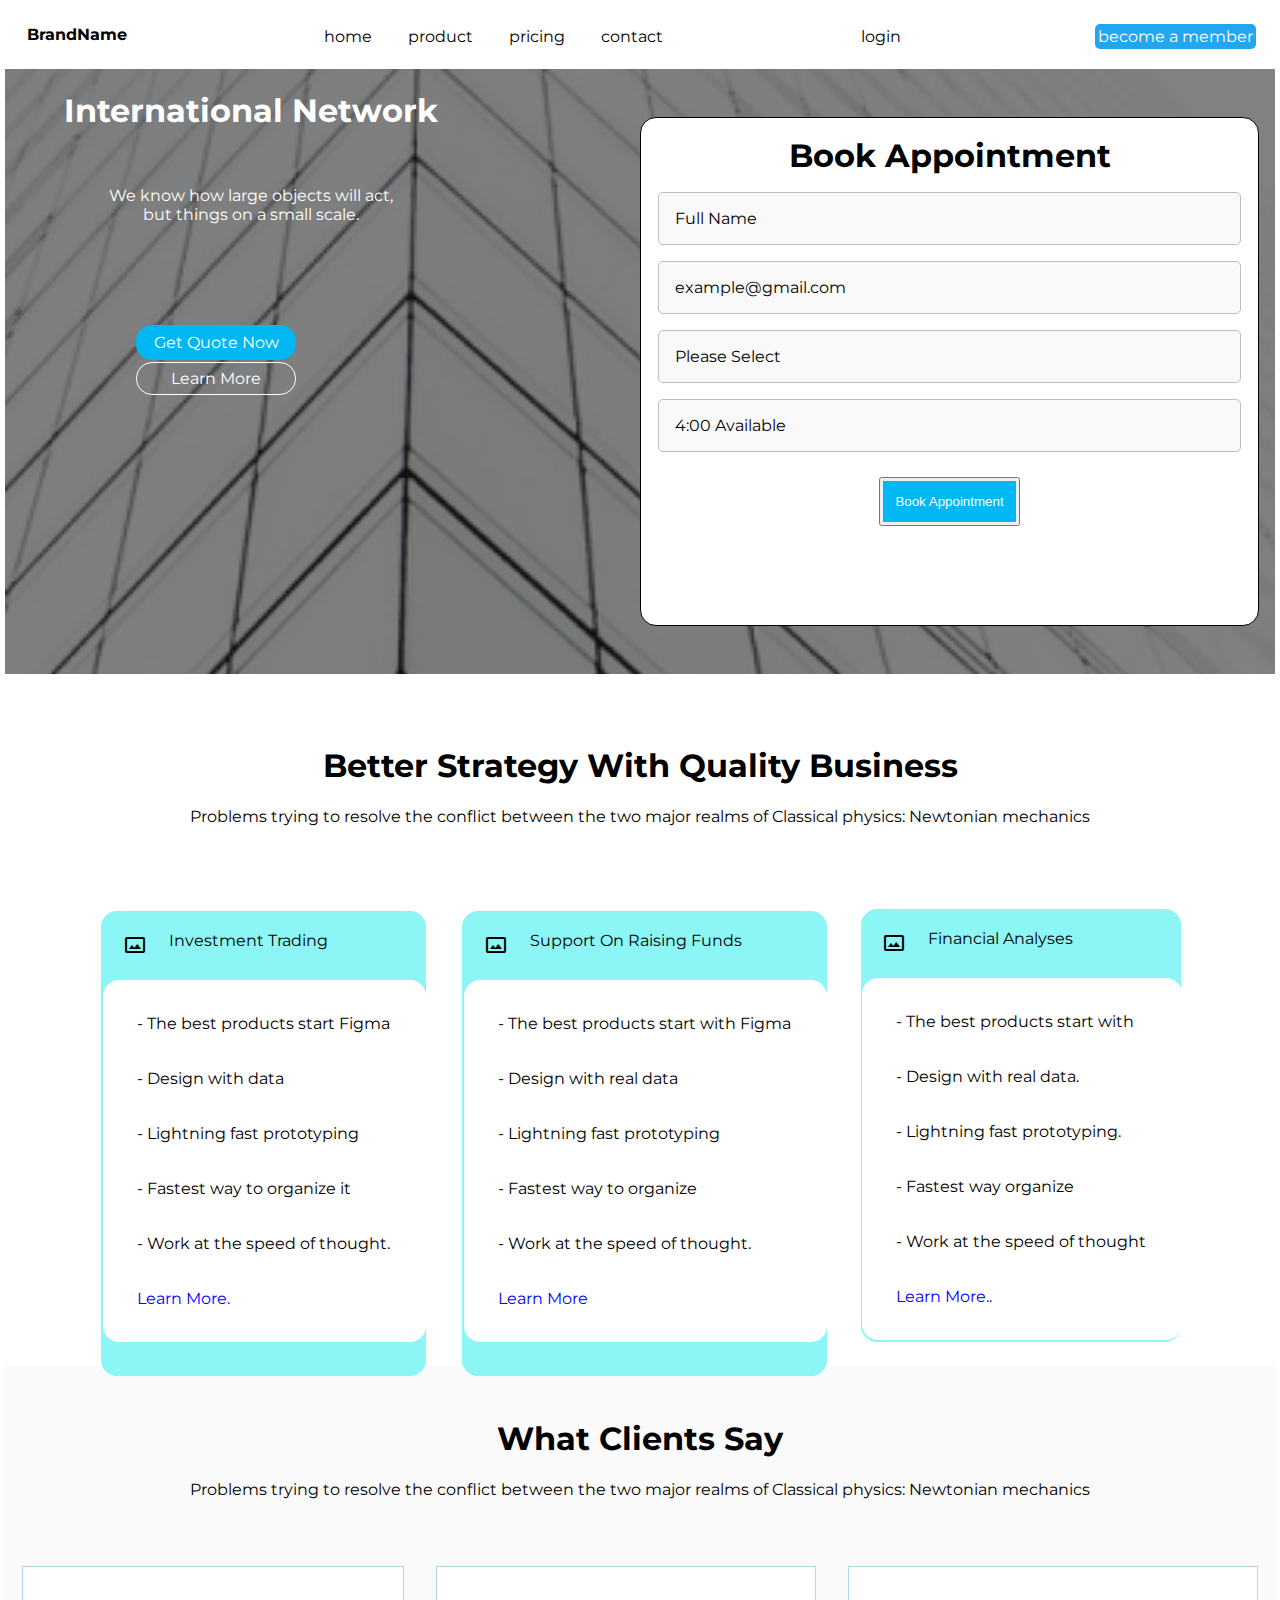
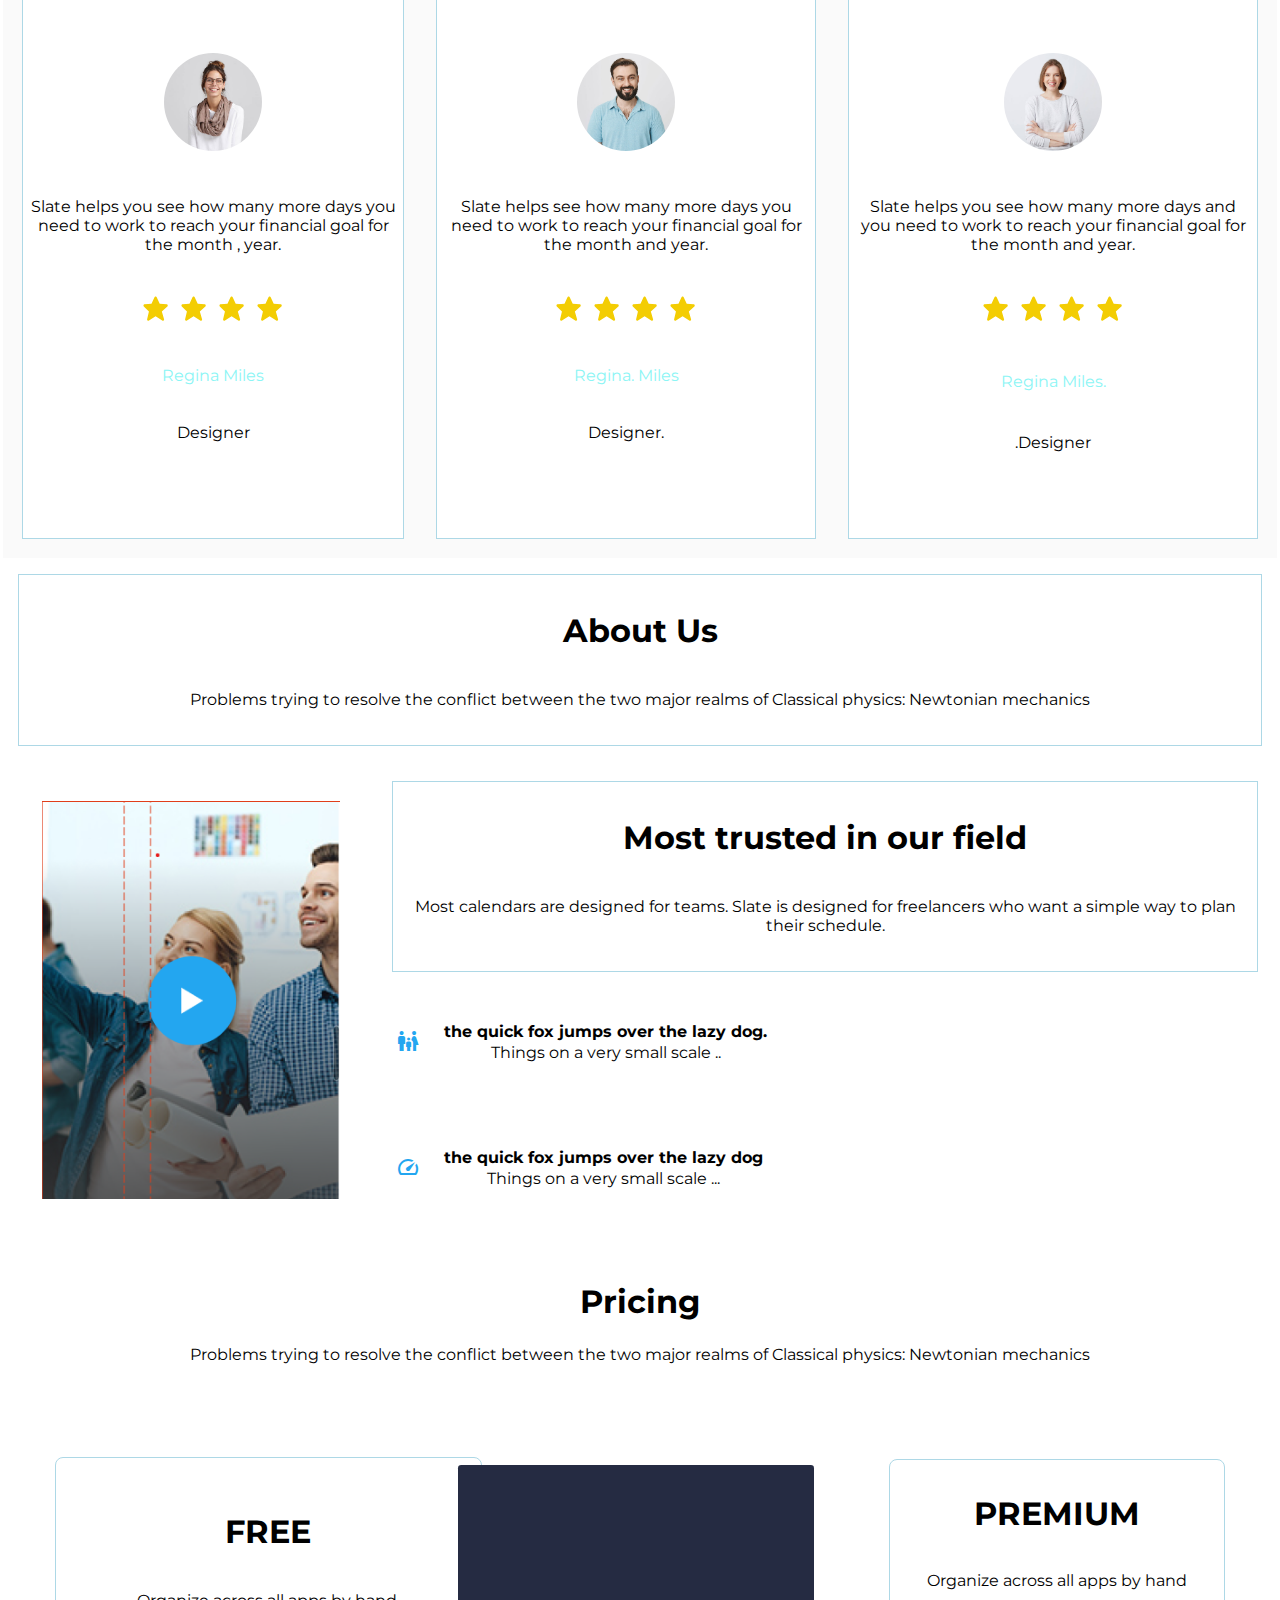
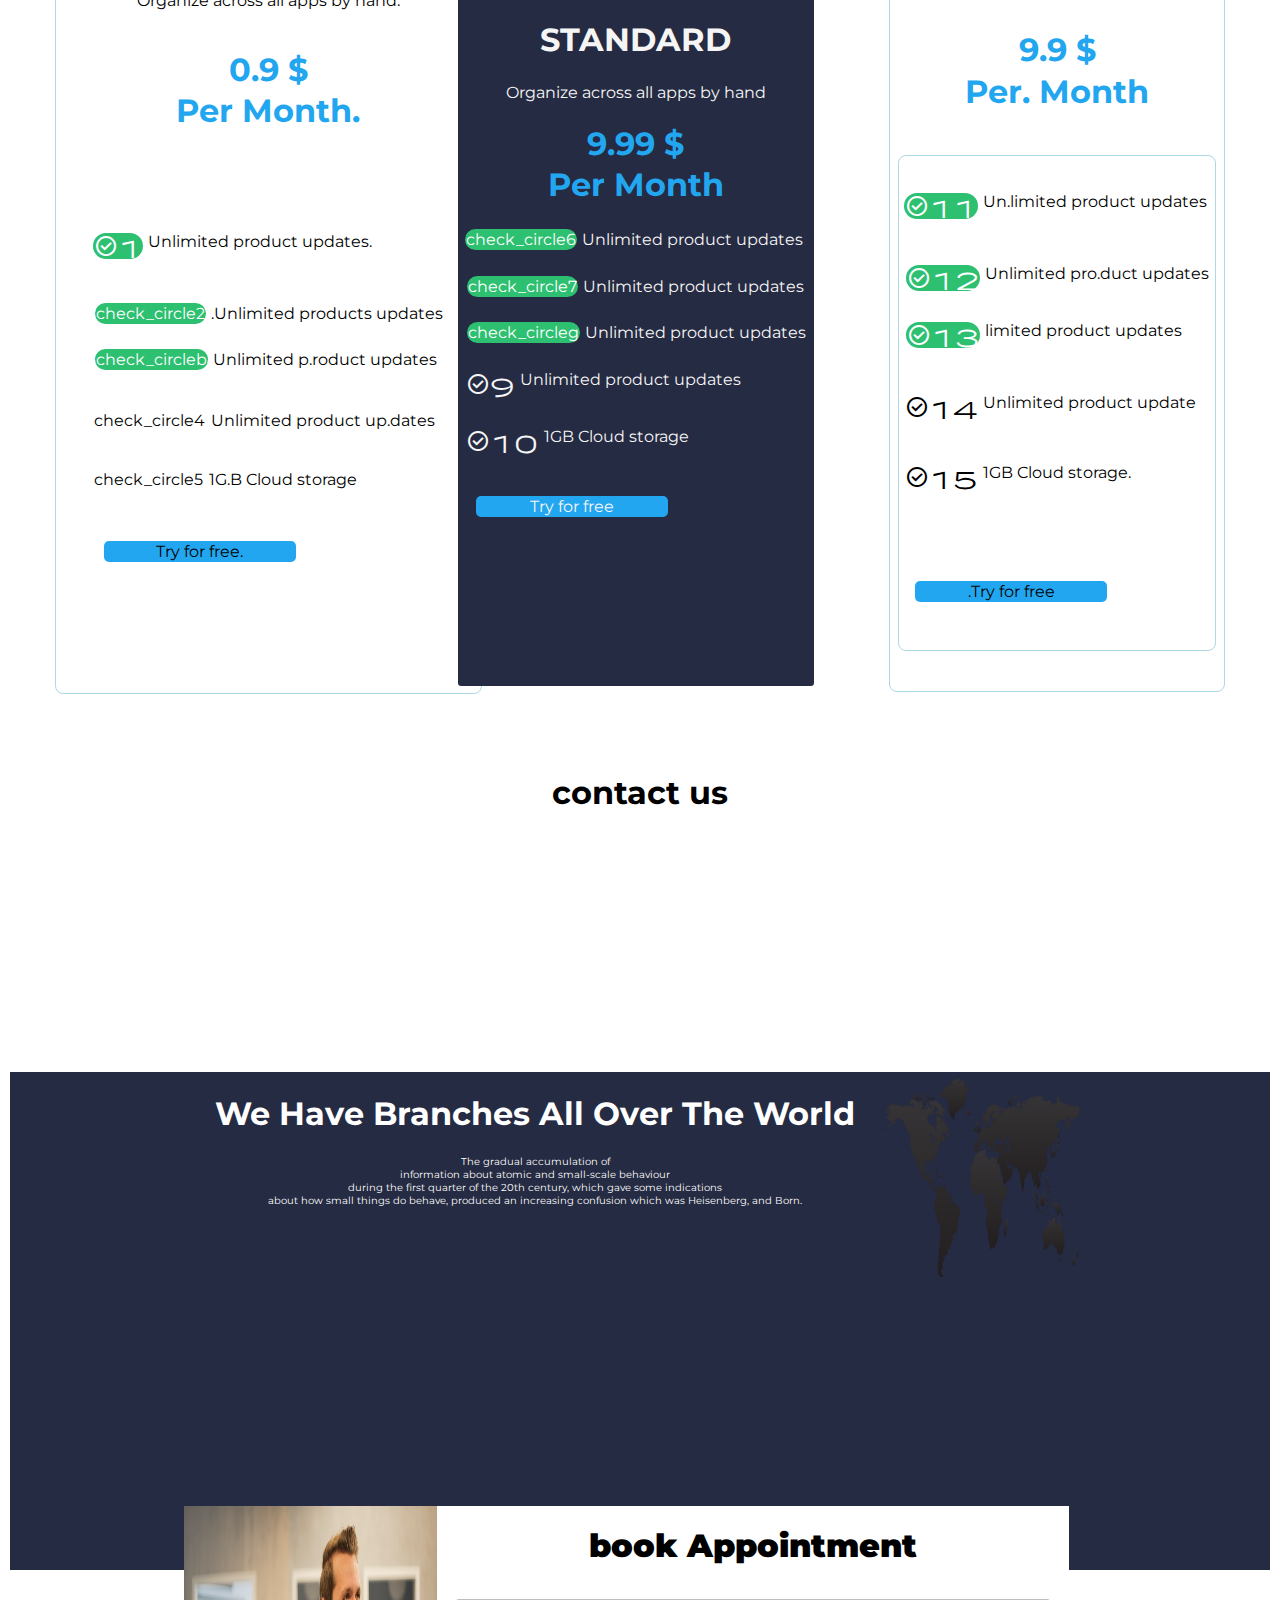
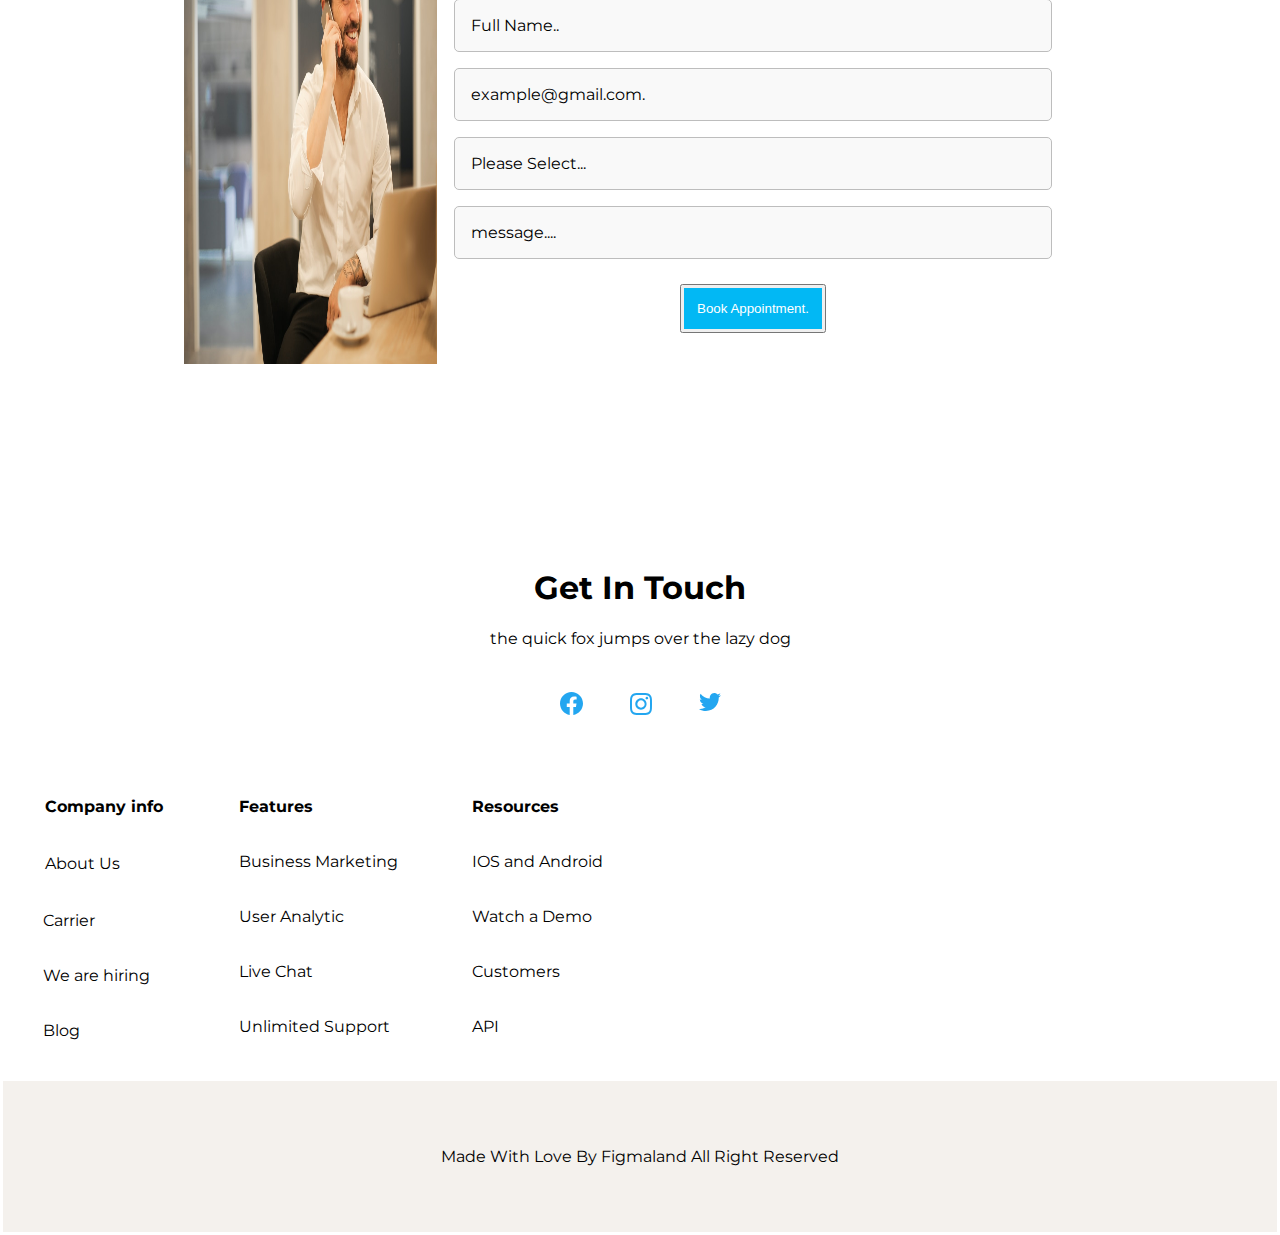
==== Figma-project/index.html @ 99e6847d "modified content" ====
<!DOCTYPE html>
<html lang="en">

<head>
    <meta charset="UTF-8">
    <meta name="viewport" content="width=device-width, initial-scale=1.0">
    <title>Figma project</title>
    <link rel="stylesheet" href="./assets/styles/style.css">
</head>

<body>
    <div>
        <div class="header">
            <div class="top">
                <div><b>BrandName</b></div>

                <div class="ul">
                    <li>home</li>
                    <li>product</li>
                    <li>pricing</li>
                    <li>contact</li>
                </div>

                <div class="m1">
                    <li>login</li>
                </div>
                <div class="member">
                    <li>become a member</li>
                </div>

            </div>
            <div class="icons">
                <div>
                    <link rel="stylesheet"
                        href="https://fonts.googleapis.com/css2?family=Material+Symbols+Outlined:opsz,wght,FILL,GRAD@24,400,0,0" />
                    <span class="material-symbols-outlined">
                        search
                    </span>
                </div>
                <div>
                    <link rel="stylesheet"
                        href="https://fonts.googleapis.com/css2?family=Material+Symbols+Outlined:opsz,wght,FILL,GRAD@24,400,0,0" />
                    <span class="material-symbols-outlined">
                        shopping_cart
                    </span>
                </div>
                <div>
                    <button>
                        <link rel="stylesheet"
                            href="https://fonts.googleapis.com/css2?family=Material+Symbols+Outlined:opsz,wght,FILL,GRAD@24,400,0,0" />
                        <span class="material-symbols-outlined">
                            sort
                        </span>
                    </button>
                </div>
            </div>
        </div>
        <div class="options">
            <div>
                <option value="Home">Home</option>
            </div>
            <div>
                <option value="Home">Product</option>
            </div>
            <div>
                <option value="Home">Pricing</option>
            </div>
            <div>
                <option value="Home">Contact</option>
            </div>
        </div>
        <div class="header2">
            <div class="h-a">
                <div>
                    <h1>International Network</h1>
                </div>
                <div>
                    <p>We know how large objects will act,<br> but things on a small scale.</p>
                </div>

                <div class="ql">
                    <div class="quot"> Get Quote Now</div>
                    <div class="learn">Learn More</div>
                </div>

            </div>
            <div class="header3">


                <h2> Book Appointment</h2>
                <div class="name">
                    Full Name
                </div>
                <div class="name">
                    example@gmail.com
                </div>
                <div class="name">
                    Please Select
                </div>
                <div class="name">
                    4:00 Available
                </div>



                <div class="button"><button>
                        <p>Book Appointment</p>
                    </button></div>
            </div>
        </div>
    </div>
    <div class="feature-6">
        <div class="f1">
            <div>
                <h3> Better Strategy With Quality Business</h3>
            </div>
            <div>
                <a>Problems trying to resolve
                    the conflict between the
                    two major realms of Classical
                    physics: Newtonian mechanics </a>
            </div>
        </div>
        <div class="feature-6q">
            <div>
                <div class="ff2">
                    <div class="f2">
                        <div>
                            <link rel="stylesheet"
                                href="https://fonts.googleapis.com/css2?family=Material+Symbols+Outlined:opsz,wght,FILL,GRAD@24,400,0,0" />
                            <span class="material-symbols-outlined">
                                panorama
                            </span>
                        </div>
                        <div>Investment Trading</div>
                    </div>
                    <ul>
                        <li> - The best products start
                            Figma</li>
                        <li>- Design with data</li>
                        <li>- Lightning fast prototyping</li>
                        <li>- Fastest way to organize it</li>
                        <li>- Work at the speed of thought.</li>
                        <p>Learn More.</p>
                    </ul>

                </div>
            </div>
            <div>
                <div class="ff3">
                    <div class="f3">
                        <div>
                            <link rel="stylesheet"
                                href="https://fonts.googleapis.com/css2?family=Material+Symbols+Outlined:opsz,wght,FILL,GRAD@24,400,0,0" />
                            <span class="material-symbols-outlined">
                                panorama
                            </span>
                        </div>
                        <div>
                            Support On Raising Funds
                        </div>
                    </div>
                    <ul>
                        <li> - The best products start with Figma</li>
                        <li>- Design with real data</li>
                        <li>- Lightning fast prototyping</li>
                        <li>- Fastest way to organize</li>
                        <li>- Work at the speed of thought.</li>
                        <p>Learn More</p>
                    </ul>

                </div>
            </div>
            <div class="ff4">
                <div class="f4">
                    <div>
                        <link rel="stylesheet"
                            href="https://fonts.googleapis.com/css2?family=Material+Symbols+Outlined:opsz,wght,FILL,GRAD@24,400,0,0" />
                        <span class="material-symbols-outlined">
                            panorama
                        </span>
                    </div>
                    <div>
                        Financial Analyses
                    </div>
                </div>
                <ul>
                    <li> - The best products start with </li>
                    <li>- Design with real data.</li>
                    <li>- Lightning fast prototyping.</li>
                    <li>- Fastest way organize</li>
                    <li>- Work at the speed of thought
                    </li>
                    <p>Learn More..</p>
                </ul>

            </div>
        </div>
    </div>
    <div class="testimonials">
        <div class="testimonie1">
            <div>
                <h3> What Clients Say</h3>
            </div>
            <div>
                <a>
                    Problems trying to resolve
                    the conflict between the two major
                    realms of Classical physics:
                    Newtonian mechanics </a>
            </div>
        </div>
        <div class="testimonialsa">
            <div class="testimonie2">
                <div>
                    <figure>
                        <img height="100" width="100" src="./assets/images/woman-1.jpeg" alt="beautiful girl">
                    </figure>
                </div>
                <div>
                    <p>
                        Slate helps you see how
                        many more days you need
                        to work to reach your financial
                        goal for the month , year.</p>

                </div>
                <div>
                    <img src="./assets/images/icn bxs-star.svg" alt=" nice star">

                    <img src="./assets/images/icn bxs-star.svg" alt="star yellow">
                    <img src="./assets/images/icn bxs-star.svg" alt=" cute star">

                    <img src="./assets/images/icn bxs-star.svg" alt="star">
                </div>
                <div><a>Regina Miles</a></div>
                <div>
                    <p>Designer</p>
                </div>
            </div>
            <div class="testimonie3">
                <div>
                    <figure>
                        <img height="100" width="100" src="./assets/images/man-2.jpeg" alt="kind human">
                    </figure>
                </div>
                <div>
                    <p>
                        Slate helps see how
                        many more days you need
                        to work to reach your financial
                        goal for the month and year.
                    </p>
                </div>

                <div>
                    <img src="./assets/images/icn bxs-star.svg" alt="sta">
                    <img src="./assets/images/icn bxs-star.svg" alt="str">
                    <img src="./assets/images/icn bxs-star.svg" alt="star">
                    <img src="./assets/images/icn bxs-star.svg" alt="star pic">
                </div>
                <div><a>Regina. Miles</a></div>
                <div>
                    <p>Designer.</p>
                </div>
            </div>
            <div class="testimonie4">
                <div>
                    <figure>
                        <img height="100" width="100" src="./assets/images/woman-2.jpeg" alt="honored man">
                    </figure>
                </div>
                <div>
                    <p>
                        Slate helps you see how
                        many more days and you need
                        to work to reach your financial
                        goal for the month and year.
                    </p>
                </div>

                <div>
                    <img src="./assets/images/icn bxs-star.svg" alt="st">
                    <img src="./assets/images/icn bxs-star.svg" alt="sta">
                    <img src="./assets/images/icn bxs-star.svg" alt="sta r">
                    <img src="./assets/images/icn bxs-star.svg" alt="st ar">

                    <div><br><br>
                        <div><a>Regina Miles.</a></div><br><br>
                        <p>.Designer</p>
                    </div>
                </div>

            </div>
        </div>
    </div>
    <div class="about">
        <div>
            <h3> About Us</h3>
        </div>
        <div>
            <p>
                Problems trying to resolve
                the conflict between the
                two major realms of Classical
                physics: Newtonian mechanics
            </p>
        </div>
    </div>
    <div class="about-imga">
        <div>
            <div class="about-img">
                <figure>
                    <img src="./assets/images/Annotation 2023-11-16 131429.png" alt="">
                </figure>
            </div>
        </div>
        <div>
            <div class="about1">
                <div>
                    <h3>Most trusted in our field</h3>
                </div>
                <div>
                    <p>Most calendars are designed for teams. Slate
                        is designed for freelancers who want a
                        simple way to plan their schedule.</p>
                </div>

            </div>
            <div class="about2">
                <div class="per">
                    <link rel="stylesheet"
                        href="https://fonts.googleapis.com/css2?family=Material+Symbols+Outlined:opsz,wght,FILL,GRAD@24,400,0,0" />
                    <span class="material-symbols-outlined">
                        family_restroom
                    </span>
                </div>
                <div>
                    <b>the quick fox jumps over the lazy dog.</b>
                    <p>Things on a very small scale ..</p>
                </div>
            </div>
            <div class="about3">
                <div class="per">
                    <link rel="stylesheet"
                        href="https://fonts.googleapis.com/css2?family=Material+Symbols+Outlined:opsz,wght,FILL,GRAD@24,400,0,0" />
                    <span class="material-symbols-outlined">
                        speed
                    </span>
                </div>
                <div>
                    <b>the quick fox jumps over the lazy dog</b>
                    <p>Things on a very small scale ...</p>
                </div>
            </div>
        </div>
    </div>
    <div class="sss">
        <div class="price">
            <div>
                <h3> Pricing</h3>
            </div>
            <div>
                <p>
                    Problems trying to resolve
                    the conflict between the two major
                    realms of Classical physics:
                    Newtonian mechanics
                </p>
            </div>
        </div>

        <div class="pricep">
            <div class="p">
                <div>
                    <h3>FREE</h3>
                </div>
                <div>
                    <p> Organize across all
                        apps by hand.</p>
                </div>
                <div class="per">
                    <div> <b> 0.9 $</b></div>
                    <b> Per Month.</b>
                </div>
                <div class="f">
                    <div class="stand">

                        <div class="ticks">
                            <link rel="stylesheet"
                                href="https://fonts.googleapis.com/css2?family=Material+Symbols+Outlined:opsz,wght,FILL,GRAD@24,400,0,0" />
                            <span class="material-symbols-outlined">
                                check_circle1
                            </span>
                        </div>
                        <div> Unlimited product updates.</div>
                    </div>
                    <div>
                        <div class="stand">

                            <div class="ticks">
                                <link rel="stylesheet"
                                    href="https://fonts.googleapis.com/css2?family=Material+Symbols+Outlined:opsz,wght,FILL,GRAD@24,400,0,0" />
                                <span class="material-symbols-out">
                                    check_circle2
                                </span>
                            </div>
                            <div>.Unlimited products updates</div>
                        </div><br>
                        <div class="stand">
                            <div class="ticks">
                                <link rel="styleshee"
                                    href="https://fonts.googleapis.com/css2?family=Material+Symbols+Outlined:opsz,wght,FILL,GRAD@24,400,0,0" />
                                <span class="material-symbols-outlines">
                                    check_circleb
                                </span>
                            </div>
                            <div>
                                Unlimited p.roduct updates
                            </div>
                        </div>
                    </div>
                    <div class="stand">
                        <div>
                            <link rel="stylesheet"
                                href="https://fonts.googleapis.com/css2?family=Material+Symbols+Outlined:opsz,wght,FILL,GRAD@24,400,0,0" />
                            <span class="material-symbols-outlind">
                                check_circle4
                            </span>
                        </div>
                        <div> Unlimited product up.dates</div>
                    </div>
                    <div class="stand">
                        <div>
                            <link rel="stylesheet"
                                href="https://fonts.googleapis.com/css2?family=Material+Symbols+Outlined:opsz,wght,FILL,GRAD@24,400,0,0" />
                            <span class="materials-symbols-outlined">
                                check_circle5
                            </span>
                        </div>
                        <div>
                            1G.B Cloud storage
                        </div>
                    </div>
                    <div class="try"> Try for free.</div>
                </div>
            </div>
            <div class="standard">
                <div>
                    <h3> STANDARD</h3>
                </div>
                <div>
                    <p> Organize across all
                        apps by hand</p>
                </div>
                <div class="per"> <b>9.99 $</b>
                    <div> <b> Per Month </b></div>
                </div>
                <div class="ard">
                    <div class="stand">

                        <div class="ticks">
                            <link rel="stylesheet"
                                href="https://fonts.googleapis.com/css2?family=Material+Symbols+Outlined:opsz,wght,FILL,GRAD@24,400,0,0" />
                            <span class="material-symbol-outlined">
                                check_circle6
                            </span>
                        </div>
                        <div> Unlimited product updates</div>
                    </div>
                    <div><br>
                        <div class="stand">

                            <div class="ticks">
                                <link rel="stylesheet"
                                    href="https://fonts.googleapis.com/css2?family=Material+Symbols+Outlined:opsz,wght,FILL,GRAD@24,400,0,0" />
                                <span class="material-symbols-outlin">
                                    check_circle7
                                </span>
                            </div>
                            <div>Unlimited product updates</div>
                        </div><br>
                        <div class="stand">
                            <div class="ticks">
                                <link rel="styleshet"
                                    href="https://fonts.googleapis.com/css2?family=Material+Symbols+Outlined:opsz,wght,FILL,GRAD@24,400,0,0" />
                                <span class="material-symbols-outline">
                                    check_circleg
                                </span>
                            </div>
                            <div>
                                Unlimited product updates
                            </div>
                        </div><br>
                    </div>
                    <div class="stand">
                        <div>
                            <link rel="stylesheet"
                                href="https://fonts.googleapis.com/css2?family=Material+Symbols+Outlined:opsz,wght,FILL,GRAD@24,400,0,0" />
                            <span class="material-symbols-outlined">
                                check_circle9
                            </span>
                        </div>
                        <div> Unlimited product updates</div>
                    </div><br>
                    <div class="stand">
                        <div>
                            <link rel="stylesheet"
                                href="https://fonts.googleapis.com/css2?family=Material+Symbols+Outlined:opsz,wght,FILL,GRAD@24,400,0,0" />
                            <span class="material-symbols-outlined">
                                check_circle10
                            </span>
                        </div>
                        <div>
                            1GB Cloud storage
                        </div>
                    </div><br>
                    <div class="try"> Try for free</div>
                </div>

            </div>
            <div class="pp">

                <div class="p">

                    <h3>PREMIUM</h3>

                    <div>
                        <p> Organize across all
                            apps by hand</p>
                    </div>
                    <div class="per">
                        <div><b> 9.9 $</b></div>
                        <div> <b>Per. Month</b></div>
                    </div>
                    <div class="p">

                        <div class="stand">

                            <div class="ticks">
                                <link rel="stylesheet"
                                    href="https://fonts.googleapis.com/css2?family=Material+Symbols+Outlined:opsz,wght,FILL,GRAD@24,400,0,0" />
                                <span class="material-symbols-outlined">
                                    check_circle11
                                </span>
                            </div>
                            <div> Un.limited product updates</div>
                        </div>
                        <div>
                            <div class="stand">

                                <div class="ticks">
                                    <link rel="stylesheet"
                                        href="https://fonts.googleapis.com/css2?family=Material+Symbols+Outlined:opsz,wght,FILL,GRAD@24,400,0,0" />
                                    <span class="material-symbols-outlined">
                                        check_circle12
                                    </span>
                                </div>
                                <div>Unlimited pro.duct updates</div>
                            </div><br>
                            <div class="stand">
                                <div class="ticks">
                                    <link rel="stylesheet"
                                        href="https://fonts.googleapis.com/css2?family=Material+Symbols+Outlined:opsz,wght,FILL,GRAD@24,400,0,0" />
                                    <span class="material-symbols-outlined">
                                        check_circle13
                                    </span>
                                </div>
                                <div>
                                    limited product updates
                                </div>
                            </div>
                        </div>
                        <div class="stand">
                            <div>
                                <link rel="stylesheet"
                                    href="https://fonts.googleapis.com/css2?family=Material+Symbols+Outlined:opsz,wght,FILL,GRAD@24,400,0,0" />
                                <span class="material-symbols-outlined">
                                    check_circle14
                                </span>
                            </div>
                            <div> Unlimited product update</div>
                        </div>
                        <div class="stand">
                            <div>
                                <link rel="stylesheet"
                                    href="https://fonts.googleapis.com/css2?family=Material+Symbols+Outlined:opsz,wght,FILL,GRAD@24,400,0,0" />
                                <span class="material-symbols-outlined">
                                    check_circle15
                                </span>
                            </div>
                            <div>
                                1GB Cloud storage.
                            </div>
                        </div>
                        <div></div>
                        <div class="try"> .Try for free</div>
                    </div>


                </div>

            </div>
        </div>
    </div>
    <div>
        <div class="feature8">


            <div class="map">
                <figure>
                    <img height="300" width="300" src="./assets/images/map.png" alt="location">
                </figure>
            </div>
            <h2>contact us</h2>
            <div>
                <div class="map22">
                    <div>
                        <div>
                            <h2> We Have Branches All Over The World</h2>
                        </div>
                        <div>
                            <p>
                                The gradual accumulation of <br>information about atomic and
                                small-scale behaviour <br>during the first quarter of the 20th
                                century, which gave some indications<br> about how small things
                                do behave, produced an increasing confusion which was
                                Heisenberg, and Born.
                            </p>
                        </div>
                    </div>
                    <div>
                        <figure>
                            <img height="200" width="200" src="./assets/images/world map.png" alt="map">
                        </figure>
                    </div>
                </div>

            </div>
            <div class="map2a">

                <div class="map2">

                    <figure>
                        <img height="460" width="280" src="./assets/images/6302420b9b0c5a99732fba1cf0e574e4.jpg"
                            alt="man">
                    </figure>
                </div>
                <div class="bb">
                    <div>
                        <h2><b>book Appointment</b></h2>
                    </div>
                    <div class="name">
                        Full Name..
                    </div>
                    <div class="name">
                        example@gmail.com.
                    </div>
                    <div class="name">
                        Please Select...
                    </div>

                    <div class="name">
                        message....
                    </div>

                    <div class="button"><button>
                            <p>Book Appointment.</p>
                        </button></div>
                </div>
            </div>

        </div>


    </div>
    <div class="footer">

        <div>
            <div>
                <h2>Get In Touch</h2>
            </div>
            <div>
                <p>the quick fox jumps over the
                    lazy dog</p>
            </div>
        </div>
        <div class="iconsfooter">

            <div>

                <figure>
                    <img src="./assets/images/ant-design_facebook-filled.svg" alt="facebook">
                </figure>
            </div>
            <div>
                <figure>
                    <img src="./assets/images/ant-design_instagram-outlined.svg" alt="instagram">
                </figure>
            </div>
            <div>
                <figure>
                    <img src="./assets/images/ant-design_twitter-outlined.svg" alt="twitter">
                </figure>
            </div>


        </div>

        <div class="ic">
            <div>
                <ul>
                    <div> <b>Company info</b></div>
                    <div>
                        <li>About Us</li>
                    </div>
                    <li> Carrier</li>
                    <li> We are hiring</li>
                    <li>Blog</li>
                </ul>
            </div>
            <div>
                <ul>
                    <b>Features</b>
                    <li>Business Marketing</li>
                    <li>User Analytic</li>
                    <li>Live Chat</li>
                    <li>Unlimited Support</li>
                </ul>
            </div>

            <div>
                <ul>
                    <b>Resources</b>
                    <li>IOS and Android</li>
                    <li>Watch a Demo</li>
                    <li>Customers</li>
                    <li>API</li>
                </ul>
            </div>
        </div>
    </div>
    <div class="ffooter">
        <p>Made With Love By
            Figmaland All Right Reserved </p>
    </div>
</body>

</html>
---- Figma-project/assets/styles/style.css ----
@import url("https://fonts.googleapis.com/css2?family=Montserrat&display=swap");

* {
  margin: 1px;
  padding: 1px;
  box-sizing: border-box;
}

body {
  font-family: Montserrat, sans-serif;
}

.icons {
  display: flex;
  gap: 1rem;
}

.header {
  display: flex;
  justify-content: space-between;
  margin: 1rem;
}

.pp {
  left: 0.1rem;
}

.options {
  display: flex;
  flex-direction: column;
  text-align: center;
  padding: 5rem 0;
  gap: 2rem;
}

.header2 {
  text-align: center;
  background-image: url("../images/background\ 2.png");
  background-size: cover;
  padding: 1rem;
}

.header2 p {
  color: white;
}

.quot {
  text-align: center;
  border-radius: 1rem;
  width: 10rem;
  color: white;
  background-color: #00b7f4fd;
  margin: 0 4rem;
  padding: 0.5rem;
}

.email {
  border: 1px solid black;
}

.department {
  border: 1px solid black;
}

.time {
  border: 1px solid black;
}

.learn {
  text-align: center;
  border: 1px solid white;
  border-radius: 1rem;
  padding: 0.4rem 0.1rem;
  color: white;
  width: 10rem;
  margin: 0.1rem 4rem;
}

h2 {
  margin: 1rem;
  font-size: 2rem;
}

h1 {
  color: white;
}

.header3 {
  border: 1px solid black;
  border-radius: 1rem;
  margin: 2rem 0;
  width: 100%;
  height: 100%;
  justify-content: center;
  text-align: left;
  background-color: white;
}

.button p {
  background-color: #00b7f4fd;
  color: white;
  padding: 0.8rem;
}

.button {
  text-align: center;
  padding: 0.5rem;
  justify-content: center;
  border-radius: 2rem;
  padding-bottom: 2rem;
}

.feaure-6 {
  text-align: center;
  justify-content: center;
  width: 100%;
  height: 100%;
}

.feature-6 p {
  color: blue;
  background-color: white;
  width: 100%;
  height: 100%;
}

ul {
  display: flex;
  flex-direction: column;
  text-align: left;
  list-style: none;
  border-radius: 1rem;
  padding: 2rem;
  background-color: white;
  gap: 2rem;
  width: 100%;
}

.f1 {
  display: flex;
  flex-direction: column;
  justify-content: center;
  text-align: center;
  margin: 1rem;
  gap: 1rem;
  padding: 3rem 0;
}

.f2 {
  display: flex;
  border-radius: 1rem;
  gap: 1rem;
  padding: 1rem;
  width: 100%;
}

.f3 {
  display: flex;
  border-radius: 1rem;
  gap: 1rem;
  padding: 1rem;
  width: 100%;
}

.f4 {
  display: flex;
  border-radius: 1rem;
  gap: 1rem;
  padding: 1rem;
  width: 100%;
}

.ff4 {
  border-radius: 1rem;
  margin: 1rem;
  padding: 1px 0;
  background-color: #8cf5f5;
  height: 100%;
}

.ff2 {
  border-radius: 1rem;
  margin: 1rem;
  background-color: #8cf5f5;
  height: 100%;
}

.ff3 {
  border-radius: 1rem;
  margin: 1rem;
  background-color: #8cf5f5;
  height: 100%;
}

.testimonials {
  background-color: #fafafa;
}

.testimonie1 {
  display: flex;
  flex-direction: column;
  gap: 1rem;
  margin: 1rem;
  text-align: center;
  padding: 2rem 0;
}

.testimonie2 a {
  color: #8cf5f5;
}

.testimonie3 a {
  color: #8cf5f5;
}

.testimonie4 a {
  color: #8cf5f5;
}

.testimonie2 {
  display: flex;
  flex-direction: column;
  border: 1px solid lightblue;
  margin: 1rem;
  text-align: center;
  background-color: white;
  padding: 5rem 0;
  gap: 2rem;
}

.testimonie2 img {
  border-radius: 5rem;
}

.testimonie3 img {
  border-radius: 5rem;
}

.testimonie4 img {
  border-radius: 5rem;
}

.testimonie3 {
  display: flex;
  flex-direction: column;
  border: 1px solid lightblue;
  margin: 1rem;
  text-align: center;
  background-color: white;
  padding: 5rem 0;
  gap: 2rem;
}

.testimonie4 {
  display: flex;
  flex-direction: column;
  border: 1px solid lightblue;
  margin: 1rem;
  text-align: center;
  background-color: white;
  padding: 5rem 0;
  gap: 2rem;
}

.about {
  display: flex;
  flex-direction: column;
  border: 1px solid lightblue;
  margin: 1rem;
  text-align: center;
  gap: 2rem;
  padding: 2rem 0;
}

.about1 {
  display: flex;
  flex-direction: column;
  border: 1px solid lightblue;
  margin: 1rem;
  text-align: center;
  gap: 2rem;
  padding: 2rem 0;
}

.about2 {
  display: flex;
  margin: 1rem;
  text-align: center;
  gap: 1rem;
  padding: 2rem 0;
}

.about3 {
  display: flex;
  margin: 1rem;
  text-align: center;
  gap: 1rem;
  padding: 2rem 0;
}

.about-img img {
  padding: 1rem;
  width: 100%;
  height: 100%;
}

.about-img {
  padding: 1rem;
  width: 100%;
  height: 100%;
}

.map img {
  padding: 0.5rem;
  height: 100%;
  width: 100%;
}

.pricing {
  border: 1px solid lightblue;
  margin: 1rem;
  text-align: center;
  border-radius: 0.5rem;
  padding: 2rem 0;
}

.name {
  gap: 20px;
  margin: 1rem;
  border-radius: 5px;
  border: 1px solid var(--muted-color, #bdbdbd);
  background: #f9f9f9;
  padding: 1rem;
}

.place {
  width: 16rem;
  height: 2rem;
  background-color: #f4f1ed;
}

.place1 {
  width: 16rem;
  height: 4rem;
  background-color: #f4f1ed;
}

.standard {
  display: flex;
  flex-direction: column;
  margin: 1rem;
  text-align: center;
  border-radius: 0.2rem;
  background: var(--dark-background-color, #252b42);
  color: whitesmoke;
  justify-content: center;
  padding: 1rem 0;
  gap: 1rem;
}

.stand {
  display: flex;
}

.p {
  display: flex;
  flex-direction: column;
  border: 1px solid lightblue;
  margin: 0.5rem;
  text-align: center;
  border-radius: 0.5rem;
  background-color: white;
  justify-content: center;
  padding: 2rem 0;
  gap: 2rem;
}

.f {
  display: flex;
  flex-direction: column;
  margin: 2rem;
  text-align: center;
  border-radius: 0.5rem;
  background-color: white;
  justify-content: center;
  padding: 2rem 0;
  gap: 2rem;
}

.try {
  width: 12rem;
  border-radius: 5px;
  background: var(--primary-color, #23a6f0);
  margin: 1rem;
}

.premium {
  border: 1px solid black;
  margin: 1rem;
  text-align: center;
  border-radius: 0.5rem;
  background-color: white;
  display: flex;
  padding: 3rem;
  flex-direction: column;
  align-items: center;
  gap: 35px;
}

.feature7 {
  background-color: #fafafa;
}

.feature8 p {
  text-align: center;
  justify-content: center;
}

.footer {
  text-align: center;
  display: flex;
  flex-direction: column;
  gap: 30px;
}

.ffooter {
  background-color: #f4f1ed;
  padding: 4rem;
}

.iconsfooter {
  display: flex;
  justify-content: center;
  gap: 2rem;
}

.h-a {
  display: flex;
  flex-direction: column;
  gap: 1rem;
}

.tick1 {
  display: flex;
  justify-content: center;
}

.tick2 {
  display: flex;
  justify-content: center;
}

.tick3 {
  display: flex;
  justify-content: center;
}

.tick4 {
  display: flex;
  justify-content: center;
}

.tick5 {
  display: flex;
  justify-content: center;
}

.price {
  display: flex;
  flex-direction: column;
  gap: 1rem;
  padding: 2rem 0;
  text-align: center;
}

.ticks span {
  border-radius: 200px;
  background: var(--success-color, #2dc071);
  color: white;
}

.per b {
  color: #23a6f0;
}

.per {
  color: #23a6f0;
  font-size: 2rem;
}

h3 {
  font-size: 2rem;
}

.ul {
  display: none;
}

@media only screen and (min-width: 768px) {
  body {
    margin: 0;
    padding: 0;
  }

  .icons {
    display: none;
  }

  .options {
    display: none;
  }

  .top {
    display: flex;
    list-style: none;
    justify-content: space-between;
    gap: 2rem;
    width: 100%;
  }

  .ul {
    list-style: none;
    display: flex;
    gap: 2rem;
    justify-content: space-between;
  }

  .header2 {
    display: grid;
    grid-template-columns: 50% 50%;
    padding-bottom: 5rem;
  }

  .h-a {
    display: flex;
    flex-direction: column;
    gap: 3rem;
    margin-right: 10rem;
  }

  .learn {
    margin-right: 1px;
  }

  .ql {
    margin: 3rem;
  }

  .member {
    border-radius: 5px;
    background: var(--primary-color, #23a6f0);
    color: white;
  }

  .quot {
    margin-right: 1px;
  }

  .feature-6q {
    display: flex;
    justify-content: center;
  }

  .testimonialsa {
    display: flex;
  }

  .about-imga {
    display: flex;
    justify-content: center;
  }

  .pricep {
    display: flex;
    margin: 3rem 0;
    justify-content: center;
    offset-position: 1rem;
  }

  .footer {
    display: flex;
    justify-content: center;
  }

  .ic {
    display: flex;
  }

  .pp {
    position: relative;
    right: 5rem;
  }

  .ffooter {
    text-align: center;
  }

  .standard {
    justify-content: center;
    display: flex;
    position: relative;
    right: 3rem;
  }

  .map {
    display: none;
  }

  .map2a {
    display: flex;
    align-items: center;
    height: 807px;
    flex-shrink: 0;
    justify-content: center;
    offset-position: 1rem;
  }

  .bb {
    width: 50%;
    background-color: white;
    position: relative;
    right: 2rem;
  }

  .map2 {
    offset-position: 1rem;
  }

  .map22 {
    border: 1px solid;
    background-color: var(--dark-background-color, #252b42);
    height: 500px;
    display: flex;
    color: white;
    justify-content: center;
    position: relative;
    top: 15rem;
  }

  .map22 p {
    font-size: 10px;
  }

  .map22 b {
    justify-content: center;
    text-align: center;
  }

  h2 {
    text-align: center;
  }
}
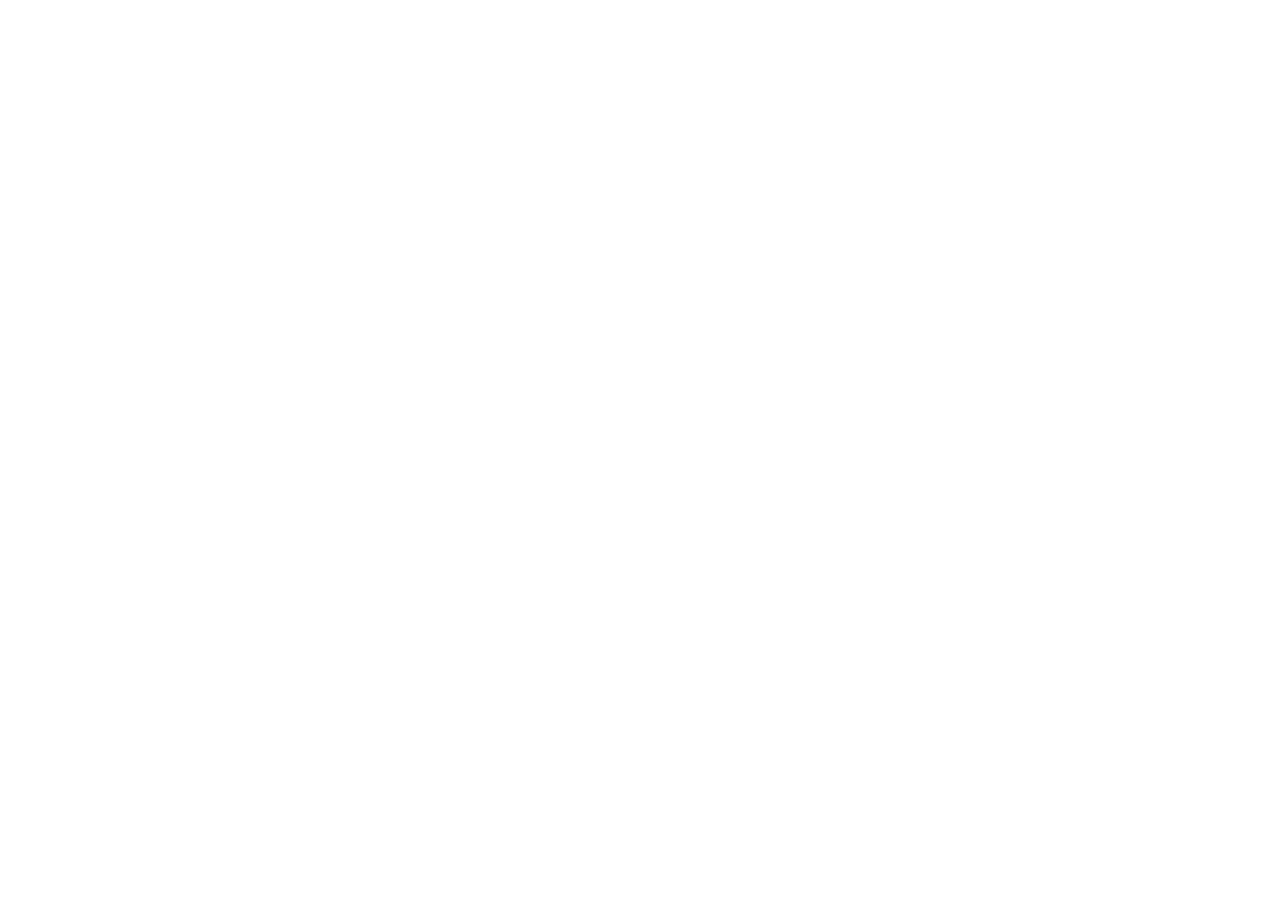
==== commit d2bb3180: "modified content" ====
--- a/Figma-project/index.html
+++ b/Figma-project/index.html
@@ -1,749 +1,11 @@
 <!DOCTYPE html>
 <html lang="en">
-
 <head>
     <meta charset="UTF-8">
     <meta name="viewport" content="width=device-width, initial-scale=1.0">
     <title>Figma project</title>
-    <link rel="stylesheet" href="./assets/styles/style.css">
 </head>
-
 <body>
-    <div>
-        <div class="header">
-            <div class="top">
-                <div><b>BrandName</b></div>
-
-                <div class="ul">
-                    <li>home</li>
-                    <li>product</li>
-                    <li>pricing</li>
-                    <li>contact</li>
-                </div>
-
-                <div class="m1">
-                    <li>login</li>
-                </div>
-                <div class="member">
-                    <li>become a member</li>
-                </div>
-
-            </div>
-            <div class="icons">
-                <div>
-                    <link rel="stylesheet"
-                        href="https://fonts.googleapis.com/css2?family=Material+Symbols+Outlined:opsz,wght,FILL,GRAD@24,400,0,0" />
-                    <span class="material-symbols-outlined">
-                        search
-                    </span>
-                </div>
-                <div>
-                    <link rel="stylesheet"
-                        href="https://fonts.googleapis.com/css2?family=Material+Symbols+Outlined:opsz,wght,FILL,GRAD@24,400,0,0" />
-                    <span class="material-symbols-outlined">
-                        shopping_cart
-                    </span>
-                </div>
-                <div>
-                    <button>
-                        <link rel="stylesheet"
-                            href="https://fonts.googleapis.com/css2?family=Material+Symbols+Outlined:opsz,wght,FILL,GRAD@24,400,0,0" />
-                        <span class="material-symbols-outlined">
-                            sort
-                        </span>
-                    </button>
-                </div>
-            </div>
-        </div>
-        <div class="options">
-            <div>
-                <option value="Home">Home</option>
-            </div>
-            <div>
-                <option value="Home">Product</option>
-            </div>
-            <div>
-                <option value="Home">Pricing</option>
-            </div>
-            <div>
-                <option value="Home">Contact</option>
-            </div>
-        </div>
-        <div class="header2">
-            <div class="h-a">
-                <div>
-                    <h1>International Network</h1>
-                </div>
-                <div>
-                    <p>We know how large objects will act,<br> but things on a small scale.</p>
-                </div>
-
-                <div class="ql">
-                    <div class="quot"> Get Quote Now</div>
-                    <div class="learn">Learn More</div>
-                </div>
-
-            </div>
-            <div class="header3">
-
-
-                <h2> Book Appointment</h2>
-                <div class="name">
-                    Full Name
-                </div>
-                <div class="name">
-                    example@gmail.com
-                </div>
-                <div class="name">
-                    Please Select
-                </div>
-                <div class="name">
-                    4:00 Available
-                </div>
-
-
-
-                <div class="button"><button>
-                        <p>Book Appointment</p>
-                    </button></div>
-            </div>
-        </div>
-    </div>
-    <div class="feature-6">
-        <div class="f1">
-            <div>
-                <h3> Better Strategy With Quality Business</h3>
-            </div>
-            <div>
-                <a>Problems trying to resolve
-                    the conflict between the
-                    two major realms of Classical
-                    physics: Newtonian mechanics </a>
-            </div>
-        </div>
-        <div class="feature-6q">
-            <div>
-                <div class="ff2">
-                    <div class="f2">
-                        <div>
-                            <link rel="stylesheet"
-                                href="https://fonts.googleapis.com/css2?family=Material+Symbols+Outlined:opsz,wght,FILL,GRAD@24,400,0,0" />
-                            <span class="material-symbols-outlined">
-                                panorama
-                            </span>
-                        </div>
-                        <div>Investment Trading</div>
-                    </div>
-                    <ul>
-                        <li> - The best products start
-                            Figma</li>
-                        <li>- Design with data</li>
-                        <li>- Lightning fast prototyping</li>
-                        <li>- Fastest way to organize it</li>
-                        <li>- Work at the speed of thought.</li>
-                        <p>Learn More.</p>
-                    </ul>
-
-                </div>
-            </div>
-            <div>
-                <div class="ff3">
-                    <div class="f3">
-                        <div>
-                            <link rel="stylesheet"
-                                href="https://fonts.googleapis.com/css2?family=Material+Symbols+Outlined:opsz,wght,FILL,GRAD@24,400,0,0" />
-                            <span class="material-symbols-outlined">
-                                panorama
-                            </span>
-                        </div>
-                        <div>
-                            Support On Raising Funds
-                        </div>
-                    </div>
-                    <ul>
-                        <li> - The best products start with Figma</li>
-                        <li>- Design with real data</li>
-                        <li>- Lightning fast prototyping</li>
-                        <li>- Fastest way to organize</li>
-                        <li>- Work at the speed of thought.</li>
-                        <p>Learn More</p>
-                    </ul>
-
-                </div>
-            </div>
-            <div class="ff4">
-                <div class="f4">
-                    <div>
-                        <link rel="stylesheet"
-                            href="https://fonts.googleapis.com/css2?family=Material+Symbols+Outlined:opsz,wght,FILL,GRAD@24,400,0,0" />
-                        <span class="material-symbols-outlined">
-                            panorama
-                        </span>
-                    </div>
-                    <div>
-                        Financial Analyses
-                    </div>
-                </div>
-                <ul>
-                    <li> - The best products start with </li>
-                    <li>- Design with real data.</li>
-                    <li>- Lightning fast prototyping.</li>
-                    <li>- Fastest way organize</li>
-                    <li>- Work at the speed of thought
-                    </li>
-                    <p>Learn More..</p>
-                </ul>
-
-            </div>
-        </div>
-    </div>
-    <div class="testimonials">
-        <div class="testimonie1">
-            <div>
-                <h3> What Clients Say</h3>
-            </div>
-            <div>
-                <a>
-                    Problems trying to resolve
-                    the conflict between the two major
-                    realms of Classical physics:
-                    Newtonian mechanics </a>
-            </div>
-        </div>
-        <div class="testimonialsa">
-            <div class="testimonie2">
-                <div>
-                    <figure>
-                        <img height="100" width="100" src="./assets/images/woman-1.jpeg" alt="beautiful girl">
-                    </figure>
-                </div>
-                <div>
-                    <p>
-                        Slate helps you see how
-                        many more days you need
-                        to work to reach your financial
-                        goal for the month , year.</p>
-
-                </div>
-                <div>
-                    <img src="./assets/images/icn bxs-star.svg" alt=" nice star">
-
-                    <img src="./assets/images/icn bxs-star.svg" alt="star yellow">
-                    <img src="./assets/images/icn bxs-star.svg" alt=" cute star">
-
-                    <img src="./assets/images/icn bxs-star.svg" alt="star">
-                </div>
-                <div><a>Regina Miles</a></div>
-                <div>
-                    <p>Designer</p>
-                </div>
-            </div>
-            <div class="testimonie3">
-                <div>
-                    <figure>
-                        <img height="100" width="100" src="./assets/images/man-2.jpeg" alt="kind human">
-                    </figure>
-                </div>
-                <div>
-                    <p>
-                        Slate helps see how
-                        many more days you need
-                        to work to reach your financial
-                        goal for the month and year.
-                    </p>
-                </div>
-
-                <div>
-                    <img src="./assets/images/icn bxs-star.svg" alt="sta">
-                    <img src="./assets/images/icn bxs-star.svg" alt="str">
-                    <img src="./assets/images/icn bxs-star.svg" alt="star">
-                    <img src="./assets/images/icn bxs-star.svg" alt="star pic">
-                </div>
-                <div><a>Regina. Miles</a></div>
-                <div>
-                    <p>Designer.</p>
-                </div>
-            </div>
-            <div class="testimonie4">
-                <div>
-                    <figure>
-                        <img height="100" width="100" src="./assets/images/woman-2.jpeg" alt="honored man">
-                    </figure>
-                </div>
-                <div>
-                    <p>
-                        Slate helps you see how
-                        many more days and you need
-                        to work to reach your financial
-                        goal for the month and year.
-                    </p>
-                </div>
-
-                <div>
-                    <img src="./assets/images/icn bxs-star.svg" alt="st">
-                    <img src="./assets/images/icn bxs-star.svg" alt="sta">
-                    <img src="./assets/images/icn bxs-star.svg" alt="sta r">
-                    <img src="./assets/images/icn bxs-star.svg" alt="st ar">
-
-                    <div><br><br>
-                        <div><a>Regina Miles.</a></div><br><br>
-                        <p>.Designer</p>
-                    </div>
-                </div>
-
-            </div>
-        </div>
-    </div>
-    <div class="about">
-        <div>
-            <h3> About Us</h3>
-        </div>
-        <div>
-            <p>
-                Problems trying to resolve
-                the conflict between the
-                two major realms of Classical
-                physics: Newtonian mechanics
-            </p>
-        </div>
-    </div>
-    <div class="about-imga">
-        <div>
-            <div class="about-img">
-                <figure>
-                    <img src="./assets/images/Annotation 2023-11-16 131429.png" alt="">
-                </figure>
-            </div>
-        </div>
-        <div>
-            <div class="about1">
-                <div>
-                    <h3>Most trusted in our field</h3>
-                </div>
-                <div>
-                    <p>Most calendars are designed for teams. Slate
-                        is designed for freelancers who want a
-                        simple way to plan their schedule.</p>
-                </div>
-
-            </div>
-            <div class="about2">
-                <div class="per">
-                    <link rel="stylesheet"
-                        href="https://fonts.googleapis.com/css2?family=Material+Symbols+Outlined:opsz,wght,FILL,GRAD@24,400,0,0" />
-                    <span class="material-symbols-outlined">
-                        family_restroom
-                    </span>
-                </div>
-                <div>
-                    <b>the quick fox jumps over the lazy dog.</b>
-                    <p>Things on a very small scale ..</p>
-                </div>
-            </div>
-            <div class="about3">
-                <div class="per">
-                    <link rel="stylesheet"
-                        href="https://fonts.googleapis.com/css2?family=Material+Symbols+Outlined:opsz,wght,FILL,GRAD@24,400,0,0" />
-                    <span class="material-symbols-outlined">
-                        speed
-                    </span>
-                </div>
-                <div>
-                    <b>the quick fox jumps over the lazy dog</b>
-                    <p>Things on a very small scale ...</p>
-                </div>
-            </div>
-        </div>
-    </div>
-    <div class="sss">
-        <div class="price">
-            <div>
-                <h3> Pricing</h3>
-            </div>
-            <div>
-                <p>
-                    Problems trying to resolve
-                    the conflict between the two major
-                    realms of Classical physics:
-                    Newtonian mechanics
-                </p>
-            </div>
-        </div>
-
-        <div class="pricep">
-            <div class="p">
-                <div>
-                    <h3>FREE</h3>
-                </div>
-                <div>
-                    <p> Organize across all
-                        apps by hand.</p>
-                </div>
-                <div class="per">
-                    <div> <b> 0.9 $</b></div>
-                    <b> Per Month.</b>
-                </div>
-                <div class="f">
-                    <div class="stand">
-
-                        <div class="ticks">
-                            <link rel="stylesheet"
-                                href="https://fonts.googleapis.com/css2?family=Material+Symbols+Outlined:opsz,wght,FILL,GRAD@24,400,0,0" />
-                            <span class="material-symbols-outlined">
-                                check_circle1
-                            </span>
-                        </div>
-                        <div> Unlimited product updates.</div>
-                    </div>
-                    <div>
-                        <div class="stand">
-
-                            <div class="ticks">
-                                <link rel="stylesheet"
-                                    href="https://fonts.googleapis.com/css2?family=Material+Symbols+Outlined:opsz,wght,FILL,GRAD@24,400,0,0" />
-                                <span class="material-symbols-out">
-                                    check_circle2
-                                </span>
-                            </div>
-                            <div>.Unlimited products updates</div>
-                        </div><br>
-                        <div class="stand">
-                            <div class="ticks">
-                                <link rel="styleshee"
-                                    href="https://fonts.googleapis.com/css2?family=Material+Symbols+Outlined:opsz,wght,FILL,GRAD@24,400,0,0" />
-                                <span class="material-symbols-outlines">
-                                    check_circleb
-                                </span>
-                            </div>
-                            <div>
-                                Unlimited p.roduct updates
-                            </div>
-                        </div>
-                    </div>
-                    <div class="stand">
-                        <div>
-                            <link rel="stylesheet"
-                                href="https://fonts.googleapis.com/css2?family=Material+Symbols+Outlined:opsz,wght,FILL,GRAD@24,400,0,0" />
-                            <span class="material-symbols-outlind">
-                                check_circle4
-                            </span>
-                        </div>
-                        <div> Unlimited product up.dates</div>
-                    </div>
-                    <div class="stand">
-                        <div>
-                            <link rel="stylesheet"
-                                href="https://fonts.googleapis.com/css2?family=Material+Symbols+Outlined:opsz,wght,FILL,GRAD@24,400,0,0" />
-                            <span class="materials-symbols-outlined">
-                                check_circle5
-                            </span>
-                        </div>
-                        <div>
-                            1G.B Cloud storage
-                        </div>
-                    </div>
-                    <div class="try"> Try for free.</div>
-                </div>
-            </div>
-            <div class="standard">
-                <div>
-                    <h3> STANDARD</h3>
-                </div>
-                <div>
-                    <p> Organize across all
-                        apps by hand</p>
-                </div>
-                <div class="per"> <b>9.99 $</b>
-                    <div> <b> Per Month </b></div>
-                </div>
-                <div class="ard">
-                    <div class="stand">
-
-                        <div class="ticks">
-                            <link rel="stylesheet"
-                                href="https://fonts.googleapis.com/css2?family=Material+Symbols+Outlined:opsz,wght,FILL,GRAD@24,400,0,0" />
-                            <span class="material-symbol-outlined">
-                                check_circle6
-                            </span>
-                        </div>
-                        <div> Unlimited product updates</div>
-                    </div>
-                    <div><br>
-                        <div class="stand">
-
-                            <div class="ticks">
-                                <link rel="stylesheet"
-                                    href="https://fonts.googleapis.com/css2?family=Material+Symbols+Outlined:opsz,wght,FILL,GRAD@24,400,0,0" />
-                                <span class="material-symbols-outlin">
-                                    check_circle7
-                                </span>
-                            </div>
-                            <div>Unlimited product updates</div>
-                        </div><br>
-                        <div class="stand">
-                            <div class="ticks">
-                                <link rel="styleshet"
-                                    href="https://fonts.googleapis.com/css2?family=Material+Symbols+Outlined:opsz,wght,FILL,GRAD@24,400,0,0" />
-                                <span class="material-symbols-outline">
-                                    check_circleg
-                                </span>
-                            </div>
-                            <div>
-                                Unlimited product updates
-                            </div>
-                        </div><br>
-                    </div>
-                    <div class="stand">
-                        <div>
-                            <link rel="stylesheet"
-                                href="https://fonts.googleapis.com/css2?family=Material+Symbols+Outlined:opsz,wght,FILL,GRAD@24,400,0,0" />
-                            <span class="material-symbols-outlined">
-                                check_circle9
-                            </span>
-                        </div>
-                        <div> Unlimited product updates</div>
-                    </div><br>
-                    <div class="stand">
-                        <div>
-                            <link rel="stylesheet"
-                                href="https://fonts.googleapis.com/css2?family=Material+Symbols+Outlined:opsz,wght,FILL,GRAD@24,400,0,0" />
-                            <span class="material-symbols-outlined">
-                                check_circle10
-                            </span>
-                        </div>
-                        <div>
-                            1GB Cloud storage
-                        </div>
-                    </div><br>
-                    <div class="try"> Try for free</div>
-                </div>
-
-            </div>
-            <div class="pp">
-
-                <div class="p">
-
-                    <h3>PREMIUM</h3>
-
-                    <div>
-                        <p> Organize across all
-                            apps by hand</p>
-                    </div>
-                    <div class="per">
-                        <div><b> 9.9 $</b></div>
-                        <div> <b>Per. Month</b></div>
-                    </div>
-                    <div class="p">
-
-                        <div class="stand">
-
-                            <div class="ticks">
-                                <link rel="stylesheet"
-                                    href="https://fonts.googleapis.com/css2?family=Material+Symbols+Outlined:opsz,wght,FILL,GRAD@24,400,0,0" />
-                                <span class="material-symbols-outlined">
-                                    check_circle11
-                                </span>
-                            </div>
-                            <div> Un.limited product updates</div>
-                        </div>
-                        <div>
-                            <div class="stand">
-
-                                <div class="ticks">
-                                    <link rel="stylesheet"
-                                        href="https://fonts.googleapis.com/css2?family=Material+Symbols+Outlined:opsz,wght,FILL,GRAD@24,400,0,0" />
-                                    <span class="material-symbols-outlined">
-                                        check_circle12
-                                    </span>
-                                </div>
-                                <div>Unlimited pro.duct updates</div>
-                            </div><br>
-                            <div class="stand">
-                                <div class="ticks">
-                                    <link rel="stylesheet"
-                                        href="https://fonts.googleapis.com/css2?family=Material+Symbols+Outlined:opsz,wght,FILL,GRAD@24,400,0,0" />
-                                    <span class="material-symbols-outlined">
-                                        check_circle13
-                                    </span>
-                                </div>
-                                <div>
-                                    limited product updates
-                                </div>
-                            </div>
-                        </div>
-                        <div class="stand">
-                            <div>
-                                <link rel="stylesheet"
-                                    href="https://fonts.googleapis.com/css2?family=Material+Symbols+Outlined:opsz,wght,FILL,GRAD@24,400,0,0" />
-                                <span class="material-symbols-outlined">
-                                    check_circle14
-                                </span>
-                            </div>
-                            <div> Unlimited product update</div>
-                        </div>
-                        <div class="stand">
-                            <div>
-                                <link rel="stylesheet"
-                                    href="https://fonts.googleapis.com/css2?family=Material+Symbols+Outlined:opsz,wght,FILL,GRAD@24,400,0,0" />
-                                <span class="material-symbols-outlined">
-                                    check_circle15
-                                </span>
-                            </div>
-                            <div>
-                                1GB Cloud storage.
-                            </div>
-                        </div>
-                        <div></div>
-                        <div class="try"> .Try for free</div>
-                    </div>
-
-
-                </div>
-
-            </div>
-        </div>
-    </div>
-    <div>
-        <div class="feature8">
-
-
-            <div class="map">
-                <figure>
-                    <img height="300" width="300" src="./assets/images/map.png" alt="location">
-                </figure>
-            </div>
-            <h2>contact us</h2>
-            <div>
-                <div class="map22">
-                    <div>
-                        <div>
-                            <h2> We Have Branches All Over The World</h2>
-                        </div>
-                        <div>
-                            <p>
-                                The gradual accumulation of <br>information about atomic and
-                                small-scale behaviour <br>during the first quarter of the 20th
-                                century, which gave some indications<br> about how small things
-                                do behave, produced an increasing confusion which was
-                                Heisenberg, and Born.
-                            </p>
-                        </div>
-                    </div>
-                    <div>
-                        <figure>
-                            <img height="200" width="200" src="./assets/images/world map.png" alt="map">
-                        </figure>
-                    </div>
-                </div>
-
-            </div>
-            <div class="map2a">
-
-                <div class="map2">
-
-                    <figure>
-                        <img height="460" width="280" src="./assets/images/6302420b9b0c5a99732fba1cf0e574e4.jpg"
-                            alt="man">
-                    </figure>
-                </div>
-                <div class="bb">
-                    <div>
-                        <h2><b>book Appointment</b></h2>
-                    </div>
-                    <div class="name">
-                        Full Name..
-                    </div>
-                    <div class="name">
-                        example@gmail.com.
-                    </div>
-                    <div class="name">
-                        Please Select...
-                    </div>
-
-                    <div class="name">
-                        message....
-                    </div>
-
-                    <div class="button"><button>
-                            <p>Book Appointment.</p>
-                        </button></div>
-                </div>
-            </div>
-
-        </div>
-
-
-    </div>
-    <div class="footer">
-
-        <div>
-            <div>
-                <h2>Get In Touch</h2>
-            </div>
-            <div>
-                <p>the quick fox jumps over the
-                    lazy dog</p>
-            </div>
-        </div>
-        <div class="iconsfooter">
-
-            <div>
-
-                <figure>
-                    <img src="./assets/images/ant-design_facebook-filled.svg" alt="facebook">
-                </figure>
-            </div>
-            <div>
-                <figure>
-                    <img src="./assets/images/ant-design_instagram-outlined.svg" alt="instagram">
-                </figure>
-            </div>
-            <div>
-                <figure>
-                    <img src="./assets/images/ant-design_twitter-outlined.svg" alt="twitter">
-                </figure>
-            </div>
-
-
-        </div>
-
-        <div class="ic">
-            <div>
-                <ul>
-                    <div> <b>Company info</b></div>
-                    <div>
-                        <li>About Us</li>
-                    </div>
-                    <li> Carrier</li>
-                    <li> We are hiring</li>
-                    <li>Blog</li>
-                </ul>
-            </div>
-            <div>
-                <ul>
-                    <b>Features</b>
-                    <li>Business Marketing</li>
-                    <li>User Analytic</li>
-                    <li>Live Chat</li>
-                    <li>Unlimited Support</li>
-                </ul>
-            </div>
-
-            <div>
-                <ul>
-                    <b>Resources</b>
-                    <li>IOS and Android</li>
-                    <li>Watch a Demo</li>
-                    <li>Customers</li>
-                    <li>API</li>
-                </ul>
-            </div>
-        </div>
-    </div>
-    <div class="ffooter">
-        <p>Made With Love By
-            Figmaland All Right Reserved </p>
-    </div>
+    
 </body>
-
 </html>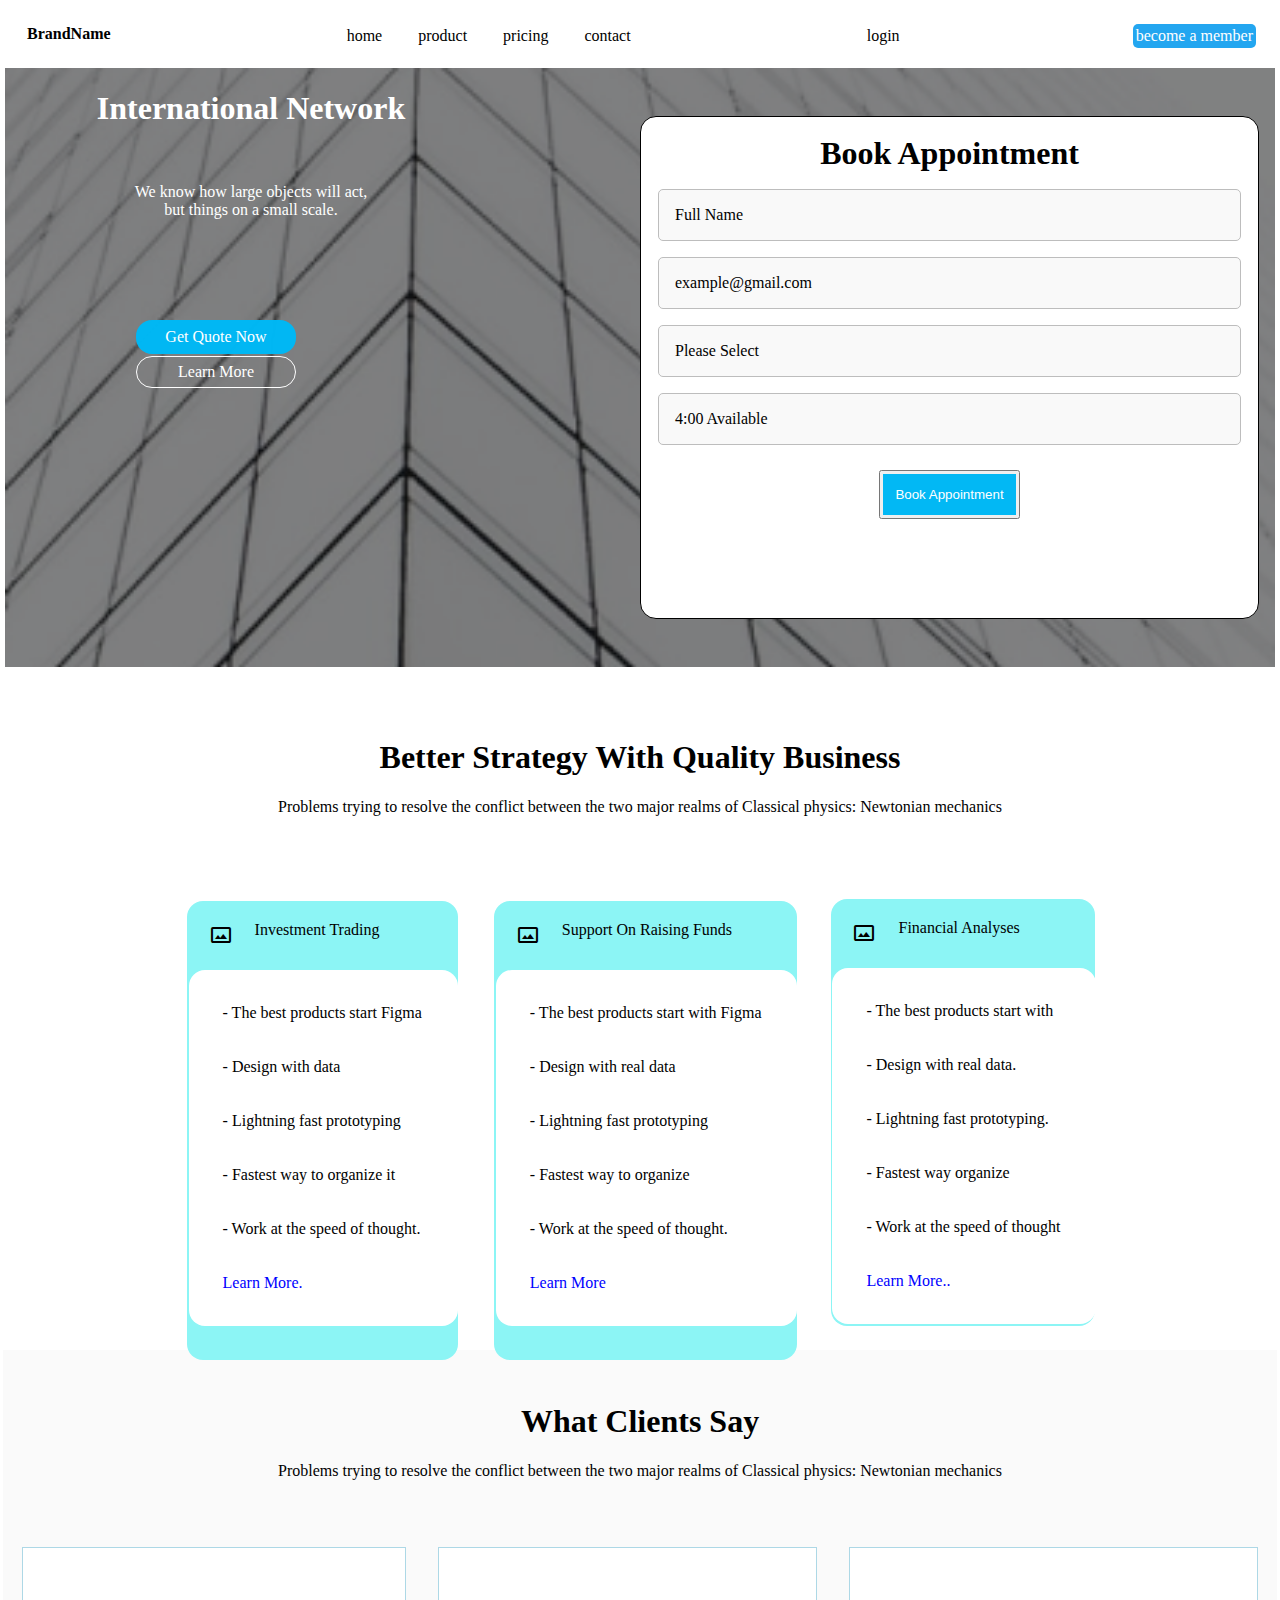
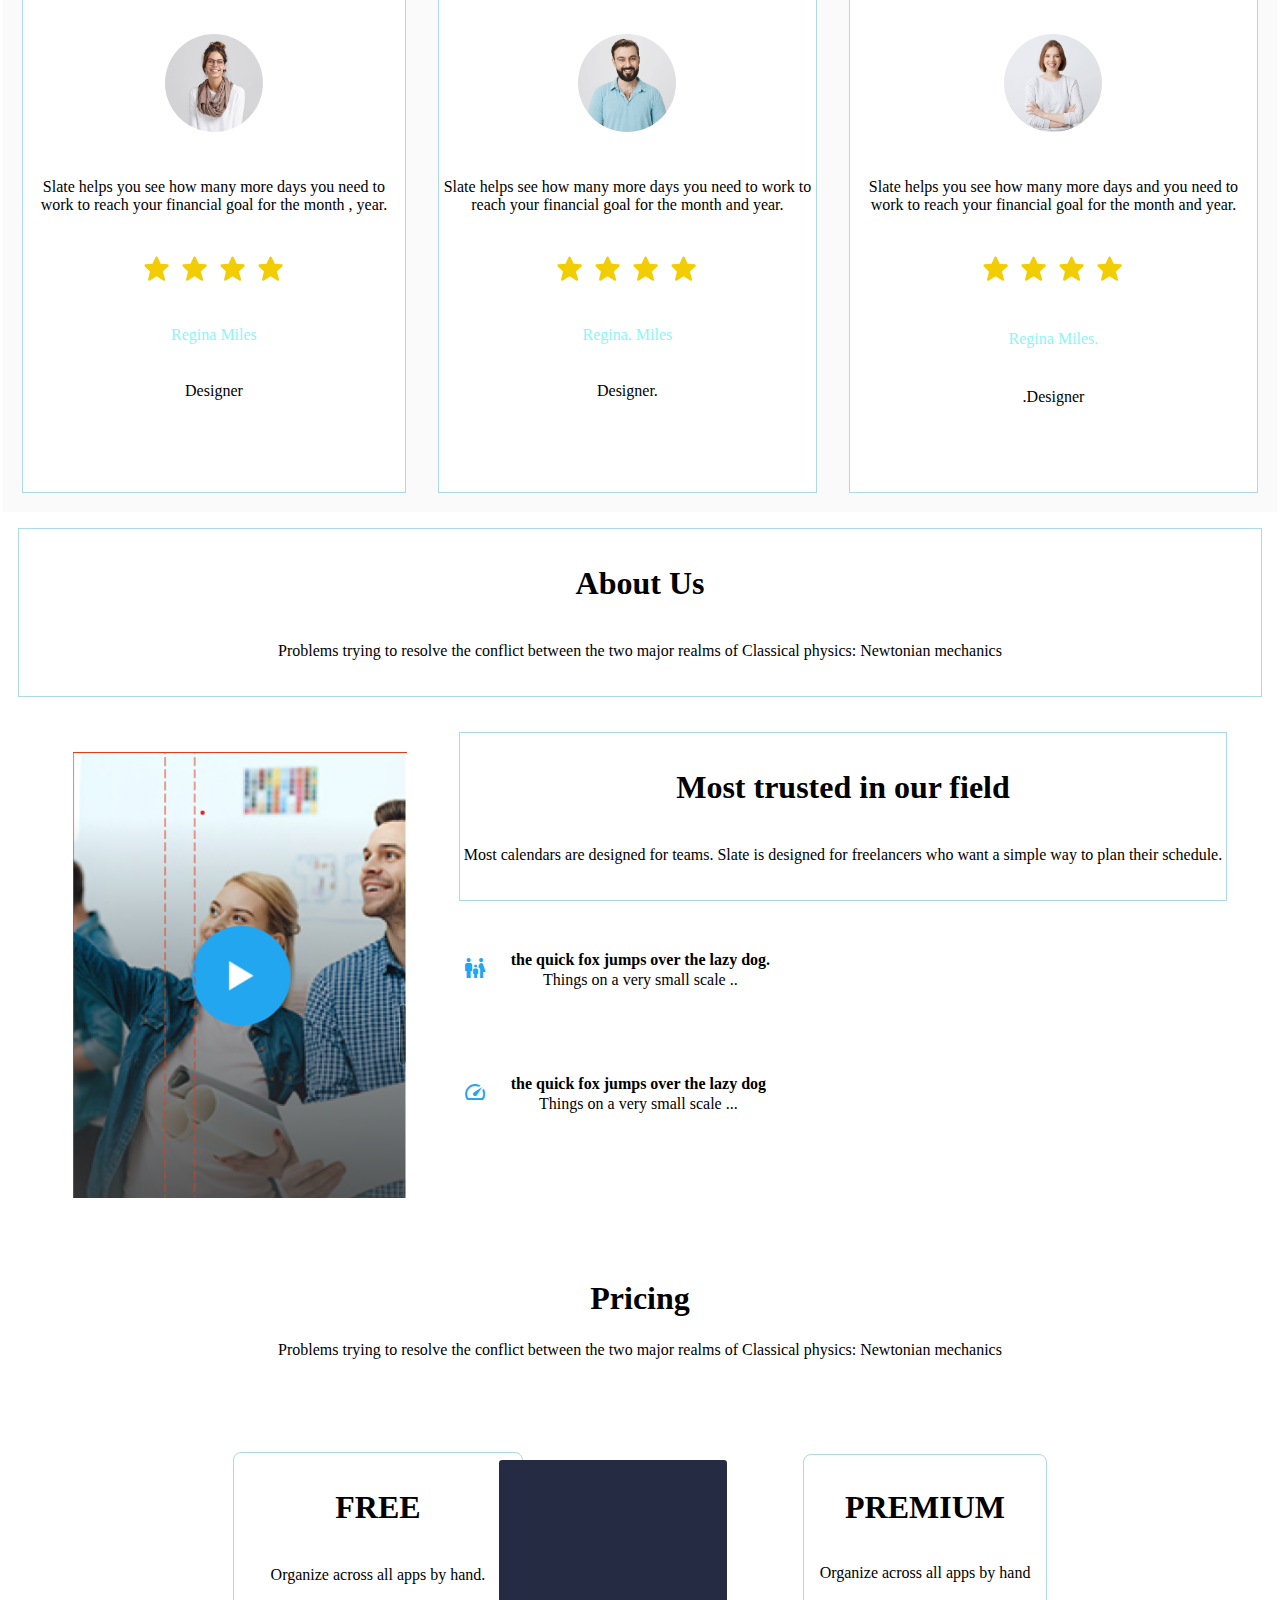
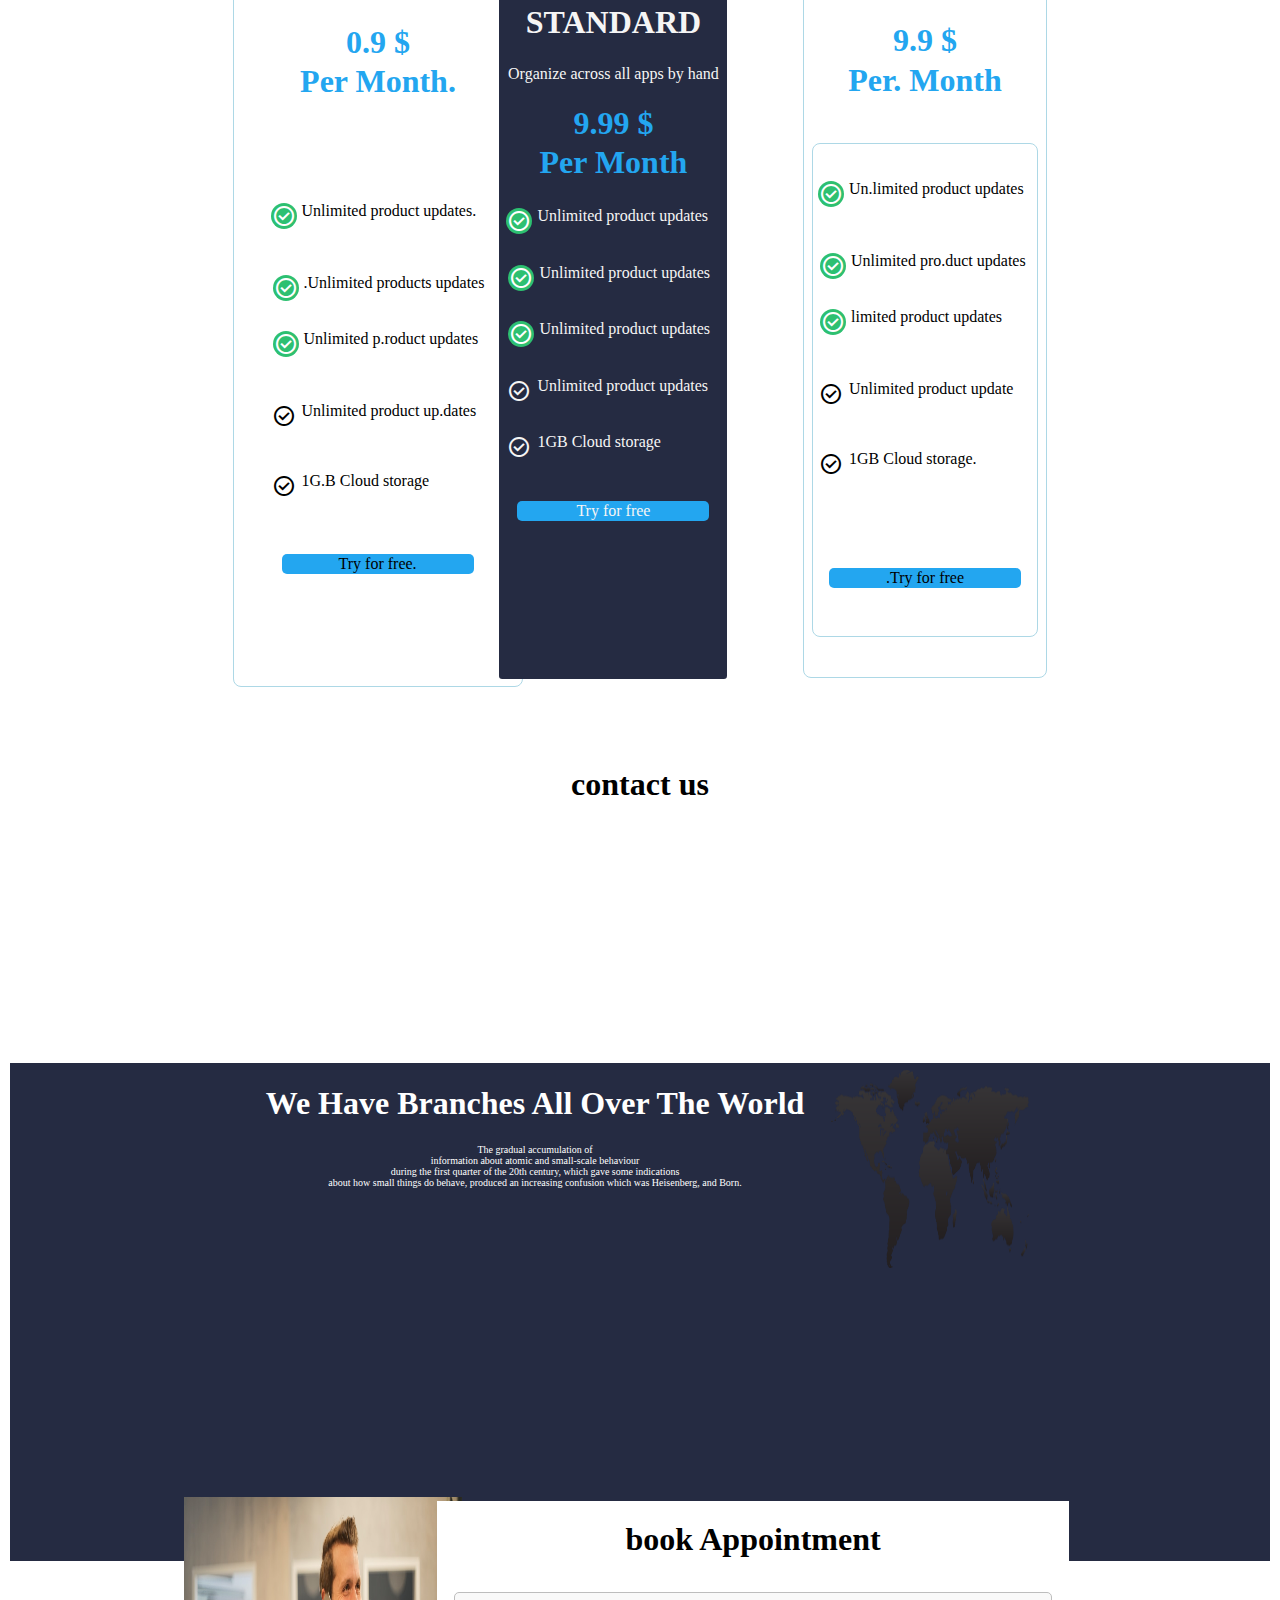
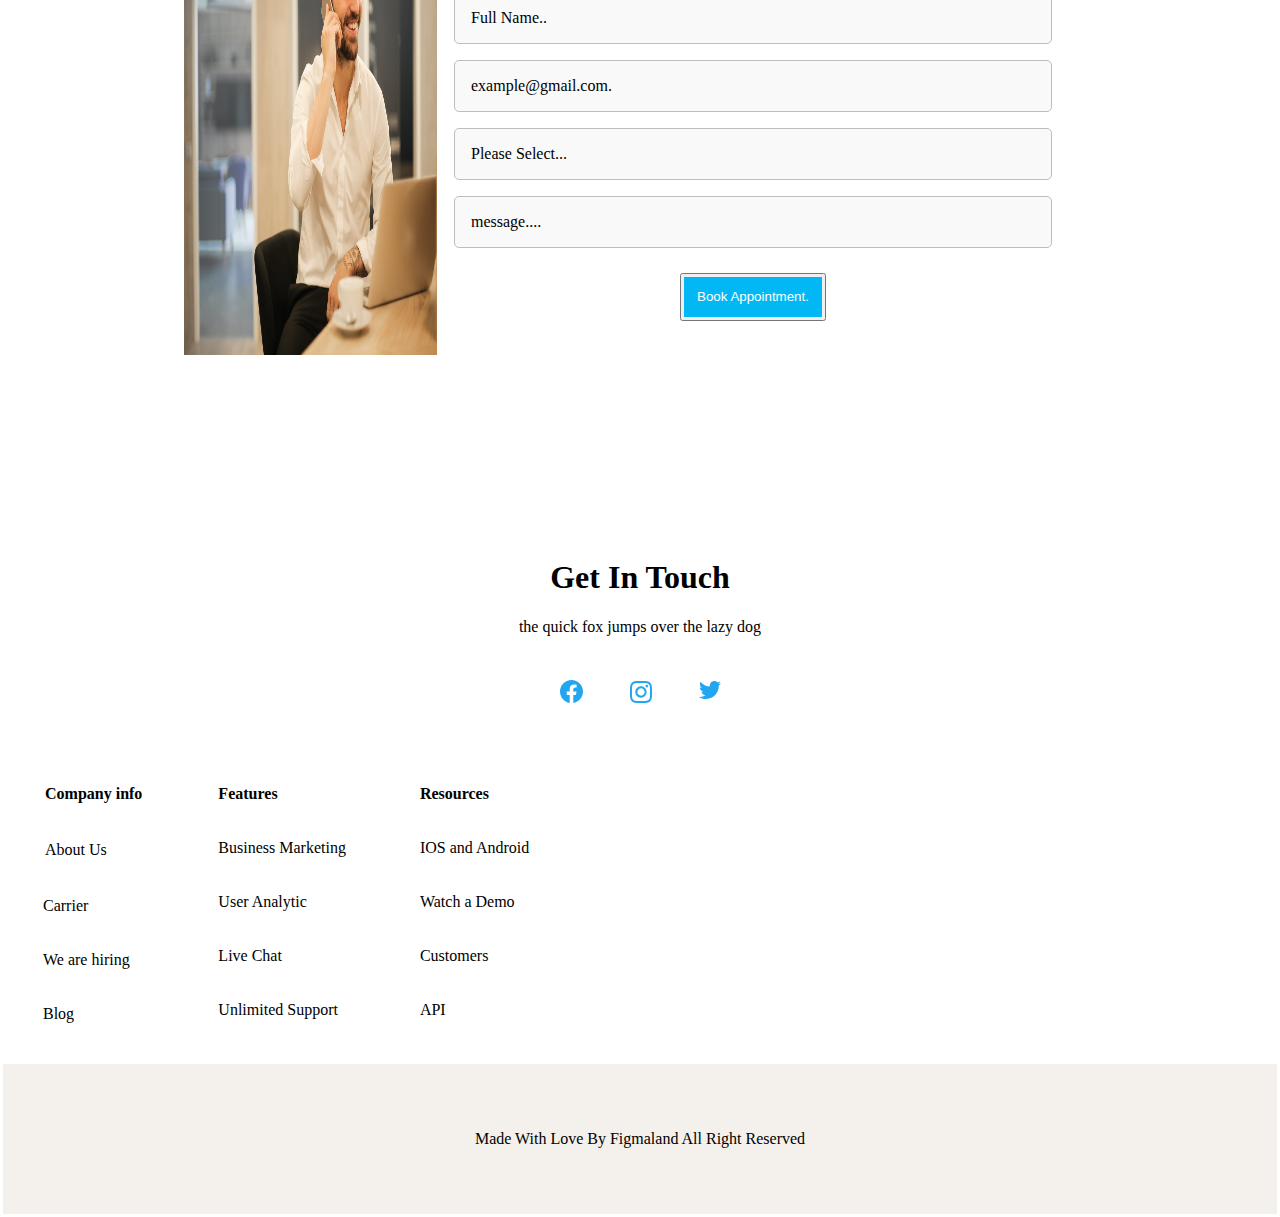
==== commit 6988a6e2: "modified content" ====
--- a/Figma-project/index.html
+++ b/Figma-project/index.html
@@ -1,11 +1,753 @@
 <!DOCTYPE html>
 <html lang="en">
+
 <head>
     <meta charset="UTF-8">
     <meta name="viewport" content="width=device-width, initial-scale=1.0">
     <title>Figma project</title>
+    <link rel="stylesheet" href="./assets/styles/style.css">
+    <link rel="preconnect" href="https://fonts.googleapis.com">
+<link rel="preconnect" href="https://fonts.gstatic.com" crossorigin>
+<link href="https://fonts.googleapis.com/css2?family=Montserrat&display=swap" rel="stylesheet">
+<link rel="stylesheet" href="./assets/styles/style.css">
 </head>
+
 <body>
-    
+    <div>
+        <div class="header">
+            <div class="top">
+                <div><b>BrandName</b></div>
+
+                <div class="ul">
+                    <li>home</li>
+                    <li>product</li>
+                    <li>pricing</li>
+                    <li>contact</li>
+                </div>
+
+                <div class="m1">
+                    <li>login</li>
+                </div>
+                <div class="member">
+                    <li>become a member</li>
+                </div>
+
+            </div>
+            <div class="icons">
+                <div>
+                    <link rel="stylesheet"
+                        href="https://fonts.googleapis.com/css2?family=Material+Symbols+Outlined:opsz,wght,FILL,GRAD@24,400,0,0" />
+                    <span class="material-symbols-outlined">
+                        search
+                    </span>
+                </div>
+                <div>
+                    <link rel="stylesheet"
+                        href="https://fonts.googleapis.com/css2?family=Material+Symbols+Outlined:opsz,wght,FILL,GRAD@24,400,0,0" />
+                    <span class="material-symbols-outlined">
+                        shopping_cart
+                    </span>
+                </div>
+                <div>
+                    <button>
+                        <link rel="stylesheet"
+                            href="https://fonts.googleapis.com/css2?family=Material+Symbols+Outlined:opsz,wght,FILL,GRAD@24,400,0,0" />
+                        <span class="material-symbols-outlined">
+                            sort
+                        </span>
+                    </button>
+                </div>
+            </div>
+        </div>
+        <div class="options">
+            <div>
+                <option value="Home">Home</option>
+            </div>
+            <div>
+                <option value="Home">Product</option>
+            </div>
+            <div>
+                <option value="Home">Pricing</option>
+            </div>
+            <div>
+                <option value="Home">Contact</option>
+            </div>
+        </div>
+        <div class="header2">
+            <div class="h-a">
+                <div>
+                    <h1>International Network</h1>
+                </div>
+                <div>
+                    <p>We know how large objects will act,<br> but things on a small scale.</p>
+                </div>
+
+                <div class="ql">
+                    <div class="quot"> Get Quote Now</div>
+                    <div class="learn">Learn More</div>
+                </div>
+
+            </div>
+            <div class="header3">
+
+
+                <h2> Book Appointment</h2>
+                <div class="name">
+                    Full Name
+                </div>
+                <div class="name">
+                    example@gmail.com
+                </div>
+                <div class="name">
+                    Please Select
+                </div>
+                <div class="name">
+                    4:00 Available
+                </div>
+
+
+
+                <div class="button"><button>
+                        <p>Book Appointment</p>
+                    </button></div>
+            </div>
+        </div>
+    </div>
+    <div class="feature-6">
+        <div class="f1">
+            <div>
+                <h3> Better Strategy With Quality Business</h3>
+            </div>
+            <div>
+                <a>Problems trying to resolve
+                    the conflict between the
+                    two major realms of Classical
+                    physics: Newtonian mechanics </a>
+            </div>
+        </div>
+        <div class="feature-6q">
+            <div>
+                <div class="ff2">
+                    <div class="f2">
+                        <div>
+                            <link rel="stylesheet"
+                                href="https://fonts.googleapis.com/css2?family=Material+Symbols+Outlined:opsz,wght,FILL,GRAD@24,400,0,0" />
+                            <span class="material-symbols-outlined">
+                                panorama
+                            </span>
+                        </div>
+                        <div>Investment Trading</div>
+                    </div>
+                    <ul>
+                        <li> - The best products start
+                            Figma</li>
+                        <li>- Design with data</li>
+                        <li>- Lightning fast prototyping</li>
+                        <li>- Fastest way to organize it</li>
+                        <li>- Work at the speed of thought.</li>
+                        <p>Learn More.</p>
+                    </ul>
+
+                </div>
+            </div>
+            <div>
+                <div class="ff3">
+                    <div class="f3">
+                        <div>
+                            <link rel="stylesheet"
+                                href="https://fonts.googleapis.com/css2?family=Material+Symbols+Outlined:opsz,wght,FILL,GRAD@24,400,0,0" />
+                            <span class="material-symbols-outlined">
+                                panorama
+                            </span>
+                        </div>
+                        <div>
+                            Support On Raising Funds
+                        </div>
+                    </div>
+                    <ul>
+                        <li> - The best products start with Figma</li>
+                        <li>- Design with real data</li>
+                        <li>- Lightning fast prototyping</li>
+                        <li>- Fastest way to organize</li>
+                        <li>- Work at the speed of thought.</li>
+                        <p>Learn More</p>
+                    </ul>
+
+                </div>
+            </div>
+            <div class="ff4">
+                <div class="f4">
+                    <div>
+                        <link rel="stylesheet"
+                            href="https://fonts.googleapis.com/css2?family=Material+Symbols+Outlined:opsz,wght,FILL,GRAD@24,400,0,0" />
+                        <span class="material-symbols-outlined">
+                            panorama
+                        </span>
+                    </div>
+                    <div>
+                        Financial Analyses
+                    </div>
+                </div>
+                <ul>
+                    <li> - The best products start with </li>
+                    <li>- Design with real data.</li>
+                    <li>- Lightning fast prototyping.</li>
+                    <li>- Fastest way organize</li>
+                    <li>- Work at the speed of thought
+                    </li>
+                    <p>Learn More..</p>
+                </ul>
+
+            </div>
+        </div>
+    </div>
+    <div class="testimonials">
+        <div class="testimonie1">
+            <div>
+                <h3> What Clients Say</h3>
+            </div>
+            <div>
+                <a>
+                    Problems trying to resolve
+                    the conflict between the two major
+                    realms of Classical physics:
+                    Newtonian mechanics </a>
+            </div>
+        </div>
+        <div class="testimonialsa">
+            <div class="testimonie2">
+                <div>
+                    <figure>
+                        <img height="100" width="100" src="./assets/images/woman-1.jpeg" alt="beautiful girl">
+                    </figure>
+                </div>
+                <div>
+                    <p>
+                        Slate helps you see how
+                        many more days you need
+                        to work to reach your financial
+                        goal for the month , year.</p>
+
+                </div>
+                <div>
+                    <img src="./assets/images/icn bxs-star.svg" alt=" nice star">
+
+                    <img src="./assets/images/icn bxs-star.svg" alt="star yellow">
+                    <img src="./assets/images/icn bxs-star.svg" alt=" cute star">
+
+                    <img src="./assets/images/icn bxs-star.svg" alt="star">
+                </div>
+                <div><a>Regina Miles</a></div>
+                <div>
+                    <p>Designer</p>
+                </div>
+            </div>
+            <div class="testimonie3">
+                <div>
+                    <figure>
+                        <img height="100" width="100" src="./assets/images/man-2.jpeg" alt="kind human">
+                    </figure>
+                </div>
+                <div>
+                    <p>
+                        Slate helps see how
+                        many more days you need
+                        to work to reach your financial
+                        goal for the month and year.
+                    </p>
+                </div>
+
+                <div>
+                    <img src="./assets/images/icn bxs-star.svg" alt="sta">
+                    <img src="./assets/images/icn bxs-star.svg" alt="str">
+                    <img src="./assets/images/icn bxs-star.svg" alt="star">
+                    <img src="./assets/images/icn bxs-star.svg" alt="star pic">
+                </div>
+                <div><a>Regina. Miles</a></div>
+                <div>
+                    <p>Designer.</p>
+                </div>
+            </div>
+            <div class="testimonie4">
+                <div>
+                    <figure>
+                        <img height="100" width="100" src="./assets/images/woman-2.jpeg" alt="honored man">
+                    </figure>
+                </div>
+                <div>
+                    <p>
+                        Slate helps you see how
+                        many more days and you need
+                        to work to reach your financial
+                        goal for the month and year.
+                    </p>
+                </div>
+
+                <div>
+                    <img src="./assets/images/icn bxs-star.svg" alt="st">
+                    <img src="./assets/images/icn bxs-star.svg" alt="sta">
+                    <img src="./assets/images/icn bxs-star.svg" alt="sta r">
+                    <img src="./assets/images/icn bxs-star.svg" alt="st ar">
+
+                    <div><br><br>
+                        <div><a>Regina Miles.</a></div><br><br>
+                        <p>.Designer</p>
+                    </div>
+                </div>
+
+            </div>
+        </div>
+    </div>
+    <div class="about">
+        <div>
+            <h3> About Us</h3>
+        </div>
+        <div>
+            <p>
+                Problems trying to resolve
+                the conflict between the
+                two major realms of Classical
+                physics: Newtonian mechanics
+            </p>
+        </div>
+    </div>
+    <div class="about-imga">
+        <div>
+            <div class="about-img">
+                <figure>
+                    <img src="./assets/images/Annotation 2023-11-16 131429.png" alt="">
+                </figure>
+            </div>
+        </div>
+        <div>
+            <div class="about1">
+                <div>
+                    <h3>Most trusted in our field</h3>
+                </div>
+                <div>
+                    <p>Most calendars are designed for teams. Slate
+                        is designed for freelancers who want a
+                        simple way to plan their schedule.</p>
+                </div>
+
+            </div>
+            <div class="about2">
+                <div class="per">
+                    <link rel="stylesheet"
+                        href="https://fonts.googleapis.com/css2?family=Material+Symbols+Outlined:opsz,wght,FILL,GRAD@24,400,0,0" />
+                    <span class="material-symbols-outlined">
+                        family_restroom
+                    </span>
+                </div>
+                <div>
+                    <b>the quick fox jumps over the lazy dog.</b>
+                    <p>Things on a very small scale ..</p>
+                </div>
+            </div>
+            <div class="about3">
+                <div class="per">
+                    <link rel="stylesheet"
+                        href="https://fonts.googleapis.com/css2?family=Material+Symbols+Outlined:opsz,wght,FILL,GRAD@24,400,0,0" />
+                    <span class="material-symbols-outlined">
+                        speed
+                    </span>
+                </div>
+                <div>
+                    <b>the quick fox jumps over the lazy dog</b>
+                    <p>Things on a very small scale ...</p>
+                </div>
+            </div>
+        </div>
+    </div>
+    <div class="sss">
+        <div class="price">
+            <div>
+                <h3> Pricing</h3>
+            </div>
+            <div>
+                <p>
+                    Problems trying to resolve
+                    the conflict between the two major
+                    realms of Classical physics:
+                    Newtonian mechanics
+                </p>
+            </div>
+        </div>
+
+        <div class="pricep">
+            <div class="p">
+                <div>
+                    <h3>FREE</h3>
+                </div>
+                <div>
+                    <p> Organize across all
+                        apps by hand.</p>
+                </div>
+                <div class="per">
+                    <div> <b> 0.9 $</b></div>
+                    <b> Per Month.</b>
+                </div>
+                <div class="f">
+                    <div class="stand">
+
+                        <div class="ticks">
+                            <link rel="stylesheet"
+                                href="https://fonts.googleapis.com/css2?family=Material+Symbols+Outlined:opsz,wght,FILL,GRAD@24,400,0,0" />
+                            <span class="material-symbols-outlined">
+                                check_circle
+                            </span>
+                        </div>
+                        <div> Unlimited product updates.</div>
+                    </div>
+                    <div>
+                        <div class="stand">
+
+                            <div class="ticks">
+                                <link rel="stylesheet"
+                                    href="https://fonts.googleapis.com/css2?family=Material+Symbols+Outlined:opsz,wght,FILL,GRAD@24,400,0,0" />
+                                <span class="material-symbols-outlined">
+                                    check_circle
+                                </span>
+                            </div>
+                            <div>.Unlimited products updates</div>
+                        </div><br>
+                        <div class="stand">
+                            <div class="ticks">
+                                <link rel="stylesheet"
+                                    href="https://fonts.googleapis.com/css2?family=Material+Symbols+Outlined:opsz,wght,FILL,GRAD@24,400,0,0" />
+                                <span class="material-symbols-outlined">
+                                    check_circle
+                                </span>
+                            </div>
+                            <div>
+                                Unlimited p.roduct updates
+                            </div>
+                        </div>
+                    </div>
+                    <div class="stand">
+                        <div>
+                            <link rel="stylesheet"
+                                href="https://fonts.googleapis.com/css2?family=Material+Symbols+Outlined:opsz,wght,FILL,GRAD@24,400,0,0" />
+                            <span class="material-symbols-outlined">
+                                check_circle
+                            </span>
+                        </div>
+                        <div> Unlimited product up.dates</div>
+                    </div>
+                    <div class="stand">
+                        <div>
+                            <link rel="stylesheet"
+                                href="https://fonts.googleapis.com/css2?family=Material+Symbols+Outlined:opsz,wght,FILL,GRAD@24,400,0,0" />
+                            <span class="material-symbols-outlined">
+                                check_circle
+                            </span>
+                        </div>
+                        <div>
+                            1G.B Cloud storage
+                        </div>
+                    </div>
+                    <div class="try"> Try for free.</div>
+                </div>
+            </div>
+            <div class="standard">
+                <div>
+                    <h3> STANDARD</h3>
+                </div>
+                <div>
+                    <p> Organize across all
+                        apps by hand</p>
+                </div>
+                <div class="per"> <b>9.99 $</b>
+                    <div> <b> Per Month </b></div>
+                </div>
+                <div class="ard">
+                    <div class="stand">
+
+                        <div class="ticks">
+                            <link rel="stylesheet"
+                                href="https://fonts.googleapis.com/css2?family=Material+Symbols+Outlined:opsz,wght,FILL,GRAD@24,400,0,0" />
+                            <span class="material-symbols-outlined">
+                                check_circle
+                            </span>
+                        </div>
+                        <div> Unlimited product updates</div>
+                    </div>
+                    <div><br>
+                        <div class="stand">
+
+                            <div class="ticks">
+                                <link rel="stylesheet"
+                                    href="https://fonts.googleapis.com/css2?family=Material+Symbols+Outlined:opsz,wght,FILL,GRAD@24,400,0,0" />
+                                <span class="material-symbols-outlined">
+                                    check_circle
+                                </span>
+                            </div>
+                            <div>Unlimited product updates</div>
+                        </div><br>
+                        <div class="stand">
+                            <div class="ticks">
+                                <link rel="styleshet"
+                                    href="https://fonts.googleapis.com/css2?family=Material+Symbols+Outlined:opsz,wght,FILL,GRAD@24,400,0,0" />
+                                <span class="material-symbols-outlined">
+                                    check_circle
+                                </span>
+                            </div>
+                            <div>
+                                Unlimited product updates
+                            </div>
+                        </div><br>
+                    </div>
+                    <div class="stand">
+                        <div>
+                            <link rel="stylesheet"
+                                href="https://fonts.googleapis.com/css2?family=Material+Symbols+Outlined:opsz,wght,FILL,GRAD@24,400,0,0" />
+                            <span class="material-symbols-outlined">
+                                check_circle
+                            </span>
+                        </div>
+                        <div> Unlimited product updates</div>
+                    </div><br>
+                    <div class="stand">
+                        <div>
+                            <link rel="stylesheet"
+                                href="https://fonts.googleapis.com/css2?family=Material+Symbols+Outlined:opsz,wght,FILL,GRAD@24,400,0,0" />
+                            <span class="material-symbols-outlined">
+                                check_circle
+                            </span>
+                        </div>
+                        <div>
+                            1GB Cloud storage
+                        </div>
+                    </div><br>
+                    <div class="try"> Try for free</div>
+                </div>
+
+            </div>
+            <div class="pp">
+
+                <div class="p">
+
+                    <h3>PREMIUM</h3>
+
+                    <div>
+                        <p> Organize across all
+                            apps by hand</p>
+                    </div>
+                    <div class="per">
+                        <div><b> 9.9 $</b></div>
+                        <div> <b>Per. Month</b></div>
+                    </div>
+                    <div class="p">
+
+                        <div class="stand">
+
+                            <div class="ticks">
+                                <link rel="stylesheet"
+                                    href="https://fonts.googleapis.com/css2?family=Material+Symbols+Outlined:opsz,wght,FILL,GRAD@24,400,0,0" />
+                                <span class="material-symbols-outlined">
+                                    check_circle
+                                </span>
+                            </div>
+                            <div> Un.limited product updates</div>
+                        </div>
+                        <div>
+                            <div class="stand">
+
+                                <div class="ticks">
+                                    <link rel="stylesheet"
+                                        href="https://fonts.googleapis.com/css2?family=Material+Symbols+Outlined:opsz,wght,FILL,GRAD@24,400,0,0" />
+                                    <span class="material-symbols-outlined">
+                                        check_circle
+                                    </span>
+                                </div>
+                                <div>Unlimited pro.duct updates</div>
+                            </div><br>
+                            <div class="stand">
+                                <div class="ticks">
+                                    <link rel="stylesheet"
+                                        href="https://fonts.googleapis.com/css2?family=Material+Symbols+Outlined:opsz,wght,FILL,GRAD@24,400,0,0" />
+                                    <span class="material-symbols-outlined">
+                                        check_circle
+                                    </span>
+                                </div>
+                                <div>
+                                    limited product updates
+                                </div>
+                            </div>
+                        </div>
+                        <div class="stand">
+                            <div>
+                                <link rel="stylesheet"
+                                    href="https://fonts.googleapis.com/css2?family=Material+Symbols+Outlined:opsz,wght,FILL,GRAD@24,400,0,0" />
+                                <span class="material-symbols-outlined">
+                                    check_circle
+                                </span>
+                            </div>
+                            <div> Unlimited product update</div>
+                        </div>
+                        <div class="stand">
+                            <div>
+                                <link rel="stylesheet"
+                                    href="https://fonts.googleapis.com/css2?family=Material+Symbols+Outlined:opsz,wght,FILL,GRAD@24,400,0,0" />
+                                <span class="material-symbols-outlined">
+                                    check_circle
+                                </span>
+                            </div>
+                            <div>
+                                1GB Cloud storage.
+                            </div>
+                        </div>
+                        <div></div>
+                        <div class="try"> .Try for free</div>
+                    </div>
+
+
+                </div>
+
+            </div>
+        </div>
+    </div>
+    <div>
+        <div class="feature8">
+
+
+            <div class="map">
+                <figure>
+                    <img height="300" width="300" src="./assets/images/map.png" alt="location">
+                </figure>
+            </div>
+            <h2>contact us</h2>
+            <div>
+                <div class="map22">
+                    <div>
+                        <div>
+                            <h2> We Have Branches All Over The World</h2>
+                        </div>
+                        <div>
+                            <p>
+                                The gradual accumulation of <br>information about atomic and
+                                small-scale behaviour <br>during the first quarter of the 20th
+                                century, which gave some indications<br> about how small things
+                                do behave, produced an increasing confusion which was
+                                Heisenberg, and Born.
+                            </p>
+                        </div>
+                    </div>
+                    <div>
+                        <figure>
+                            <img height="200" width="200" src="./assets/images/world map.png" alt="map">
+                        </figure>
+                    </div>
+                </div>
+
+            </div>
+            <div class="map2a">
+
+                <div class="map2">
+
+                    <figure>
+                        <img height="460" width="280" src="./assets/images/6302420b9b0c5a99732fba1cf0e574e4.jpg"
+                            alt="man">
+                    </figure>
+                </div>
+                <div class="bb">
+                    <div>
+                        <h2><b>book Appointment</b></h2>
+                    </div>
+                    <div class="name">
+                        Full Name..
+                    </div>
+                    <div class="name">
+                        example@gmail.com.
+                    </div>
+                    <div class="name">
+                        Please Select...
+                    </div>
+
+                    <div class="name">
+                        message....
+                    </div>
+
+                    <div class="button"><button>
+                            <p>Book Appointment.</p>
+                        </button></div>
+                </div>
+            </div>
+
+        </div>
+
+
+    </div>
+    <div class="footer">
+
+        <div>
+            <div>
+                <h2>Get In Touch</h2>
+            </div>
+            <div>
+                <p>the quick fox jumps over the
+                    lazy dog</p>
+            </div>
+        </div>
+        <div class="iconsfooter">
+
+            <div>
+
+                <figure>
+                    <img src="./assets/images/ant-design_facebook-filled.svg" alt="facebook">
+                </figure>
+            </div>
+            <div>
+                <figure>
+                    <img src="./assets/images/ant-design_instagram-outlined.svg" alt="instagram">
+                </figure>
+            </div>
+            <div>
+                <figure>
+                    <img src="./assets/images/ant-design_twitter-outlined.svg" alt="twitter">
+                </figure>
+            </div>
+
+
+        </div>
+
+        <div class="ic">
+            <div>
+                <ul>
+                    <div> <b>Company info</b></div>
+                    <div>
+                        <li>About Us</li>
+                    </div>
+                    <li> Carrier</li>
+                    <li> We are hiring</li>
+                    <li>Blog</li>
+                </ul>
+            </div>
+            <div>
+                <ul>
+                    <b>Features</b>
+                    <li>Business Marketing</li>
+                    <li>User Analytic</li>
+                    <li>Live Chat</li>
+                    <li>Unlimited Support</li>
+                </ul>
+            </div>
+
+            <div>
+                <ul>
+                    <b>Resources</b>
+                    <li>IOS and Android</li>
+                    <li>Watch a Demo</li>
+                    <li>Customers</li>
+                    <li>API</li>
+                </ul>
+            </div>
+        </div>
+    </div>
+    <div class="ffooter">
+        <p>Made With Love By
+            Figmaland All Right Reserved </p>
+    </div>
 </body>
+
 </html>--- a/Figma-project/assets/styles/style.css
+++ b/Figma-project/assets/styles/style.css
@@ -0,0 +1,646 @@
+.icons {
+  display: flex;
+  gap: 1rem;
+}
+
+* {
+  margin: 1px;
+  padding: 1px;
+  box-sizing: border-box;
+}
+
+.header {
+  display: flex;
+  justify-content: space-between;
+  margin: 1rem;
+}
+
+.pp {
+  left: 0.1rem;
+}
+
+.options {
+  display: flex;
+  flex-direction: column;
+  text-align: center;
+  padding: 5rem 0;
+  gap: 2rem;
+}
+
+.header2 {
+  text-align: center;
+  background-image: url("../images/background\ 2.png");
+  background-size: cover;
+  padding: 1rem;
+}
+
+.header2 p {
+  color: white;
+}
+
+.quot {
+  text-align: center;
+  border-radius: 1rem;
+  width: 10rem;
+  color: white;
+  background-color: #00b7f4fd;
+  margin: 0 4rem;
+  padding: 0.5rem;
+}
+
+.email {
+  border: 1px solid black;
+}
+
+.department {
+  border: 1px solid black;
+}
+
+.time {
+  border: 1px solid black;
+}
+
+.learn {
+  text-align: center;
+  border: 1px solid white;
+  border-radius: 1rem;
+  padding: 0.4rem 0.1rem;
+  color: white;
+  width: 10rem;
+  margin: 0.1rem 4rem;
+}
+
+h2 {
+  margin: 1rem;
+  font-size: 2rem;
+}
+
+h1 {
+  color: white;
+}
+
+.header3 {
+  border: 1px solid black;
+  border-radius: 1rem;
+  margin: 2rem 0;
+  width: 100%;
+  height: 100%;
+  justify-content: center;
+  text-align: left;
+  background-color: white;
+}
+
+.button p {
+  background-color: #00b7f4fd;
+  color: white;
+  padding: 0.8rem;
+}
+
+.button {
+  text-align: center;
+  padding: 0.5rem;
+  justify-content: center;
+  border-radius: 2rem;
+  padding-bottom: 2rem;
+}
+
+.feaure-6 {
+  text-align: center;
+  justify-content: center;
+  width: 100%;
+  height: 100%;
+}
+
+.feature-6 p {
+  color: blue;
+  background-color: white;
+  width: 100%;
+  height: 100%;
+}
+
+ul {
+  display: flex;
+  flex-direction: column;
+  text-align: left;
+  list-style: none;
+  border-radius: 1rem;
+  padding: 2rem;
+  background-color: white;
+  gap: 2rem;
+  width: 100%;
+}
+
+.f1 {
+  display: flex;
+  flex-direction: column;
+  justify-content: center;
+  text-align: center;
+  margin: 1rem;
+  gap: 1rem;
+  padding: 3rem 0;
+}
+
+.f2 {
+  display: flex;
+  border-radius: 1rem;
+  gap: 1rem;
+  padding: 1rem;
+  width: 100%;
+}
+
+.f3 {
+  display: flex;
+  border-radius: 1rem;
+  gap: 1rem;
+  padding: 1rem;
+  width: 100%;
+}
+
+.f4 {
+  display: flex;
+  border-radius: 1rem;
+  gap: 1rem;
+  padding: 1rem;
+  width: 100%;
+}
+
+.ff4 {
+  border-radius: 1rem;
+  margin: 1rem;
+  padding: 1px 0;
+  background-color: #8cf5f5;
+  height: 100%;
+}
+
+.ff2 {
+  border-radius: 1rem;
+  margin: 1rem;
+  background-color: #8cf5f5;
+  height: 100%;
+}
+
+.ff3 {
+  border-radius: 1rem;
+  margin: 1rem;
+  background-color: #8cf5f5;
+  height: 100%;
+}
+
+.testimonials {
+  background-color: #fafafa;
+}
+
+.testimonie1 {
+  display: flex;
+  flex-direction: column;
+  gap: 1rem;
+  margin: 1rem;
+  text-align: center;
+  padding: 2rem 0;
+}
+
+.testimonie2 a {
+  color: #8cf5f5;
+}
+
+.testimonie3 a {
+  color: #8cf5f5;
+}
+
+.testimonie4 a {
+  color: #8cf5f5;
+}
+
+.testimonie2 {
+  display: flex;
+  flex-direction: column;
+  border: 1px solid lightblue;
+  margin: 1rem;
+  text-align: center;
+  background-color: white;
+  padding: 5rem 0;
+  gap: 2rem;
+}
+
+.testimonie2 img {
+  border-radius: 5rem;
+}
+
+.testimonie3 img {
+  border-radius: 5rem;
+}
+
+.testimonie4 img {
+  border-radius: 5rem;
+}
+
+.testimonie3 {
+  display: flex;
+  flex-direction: column;
+  border: 1px solid lightblue;
+  margin: 1rem;
+  text-align: center;
+  background-color: white;
+  padding: 5rem 0;
+  gap: 2rem;
+}
+
+.testimonie4 {
+  display: flex;
+  flex-direction: column;
+  border: 1px solid lightblue;
+  margin: 1rem;
+  text-align: center;
+  background-color: white;
+  padding: 5rem 0;
+  gap: 2rem;
+}
+
+.about {
+  display: flex;
+  flex-direction: column;
+  border: 1px solid lightblue;
+  margin: 1rem;
+  text-align: center;
+  gap: 2rem;
+  padding: 2rem 0;
+}
+
+.about1 {
+  display: flex;
+  flex-direction: column;
+  border: 1px solid lightblue;
+  margin: 1rem;
+  text-align: center;
+  gap: 2rem;
+  padding: 2rem 0;
+}
+
+.about2 {
+  display: flex;
+  margin: 1rem;
+  text-align: center;
+  gap: 1rem;
+  padding: 2rem 0;
+}
+
+.about3 {
+  display: flex;
+  margin: 1rem;
+  text-align: center;
+  gap: 1rem;
+  padding: 2rem 0;
+}
+
+.about-img img {
+  padding: 1rem;
+  width: 100%;
+  height: 100%;
+}
+
+.about-img {
+  padding: 1rem;
+  width: 100%;
+  height: 100%;
+}
+
+.map img {
+  padding: 0.5rem;
+  height: 100%;
+  width: 100%;
+}
+
+.pricing {
+  border: 1px solid lightblue;
+  margin: 1rem;
+  text-align: center;
+  border-radius: 0.5rem;
+  padding: 2rem 0;
+}
+
+.name {
+  gap: 20px;
+  margin: 1rem;
+  border-radius: 5px;
+  border: 1px solid var(--muted-color, #bdbdbd);
+  background: #f9f9f9;
+  padding: 1rem;
+}
+
+.place {
+  width: 16rem;
+  height: 2rem;
+  background-color: #f4f1ed;
+}
+
+.place1 {
+  width: 16rem;
+  height: 4rem;
+  background-color: #f4f1ed;
+}
+
+.standard {
+  display: flex;
+  flex-direction: column;
+  margin: 1rem;
+  text-align: center;
+  border-radius: 0.2rem;
+  background: var(--dark-background-color, #252b42);
+  color: whitesmoke;
+  justify-content: center;
+  padding: 1rem 0;
+  gap: 1rem;
+}
+
+.stand {
+  display: flex;
+}
+
+.p {
+  display: flex;
+  flex-direction: column;
+  border: 1px solid lightblue;
+  margin: 0.5rem;
+  text-align: center;
+  border-radius: 0.5rem;
+  background-color: white;
+  justify-content: center;
+  padding: 2rem 0;
+  gap: 2rem;
+}
+
+.f {
+  display: flex;
+  flex-direction: column;
+  margin: 2rem;
+  text-align: center;
+  border-radius: 0.5rem;
+  background-color: white;
+  justify-content: center;
+  padding: 2rem 0;
+  gap: 2rem;
+}
+
+.try {
+  width: 12rem;
+  border-radius: 5px;
+  background: var(--primary-color, #23a6f0);
+  margin: 1rem;
+}
+
+.premium {
+  border: 1px solid black;
+  margin: 1rem;
+  text-align: center;
+  border-radius: 0.5rem;
+  background-color: white;
+  display: flex;
+  padding: 3rem;
+  flex-direction: column;
+  align-items: center;
+  gap: 35px;
+}
+
+.feature7 {
+  background-color: #fafafa;
+}
+
+.feature8 p {
+  text-align: center;
+  justify-content: center;
+}
+
+.footer {
+  text-align: center;
+  display: flex;
+  flex-direction: column;
+  gap: 30px;
+}
+
+.ffooter {
+  background-color: #f4f1ed;
+  padding: 4rem;
+}
+
+.iconsfooter {
+  display: flex;
+  justify-content: center;
+  gap: 2rem;
+}
+
+.h-a {
+  display: flex;
+  flex-direction: column;
+  gap: 1rem;
+}
+
+.tick1 {
+  display: flex;
+  justify-content: center;
+}
+
+.tick2 {
+  display: flex;
+  justify-content: center;
+}
+
+.tick3 {
+  display: flex;
+  justify-content: center;
+}
+
+.tick4 {
+  display: flex;
+  justify-content: center;
+}
+
+.tick5 {
+  display: flex;
+  justify-content: center;
+}
+
+.price {
+  display: flex;
+  flex-direction: column;
+  gap: 1rem;
+  padding: 2rem 0;
+  text-align: center;
+}
+
+.ticks span {
+  border-radius: 200px;
+  background: var(--success-color, #2dc071);
+  color: white;
+}
+
+.per b {
+  color: #23a6f0;
+}
+
+.per {
+  color: #23a6f0;
+  font-size: 2rem;
+}
+
+h3 {
+  font-size: 2rem;
+}
+
+.ul {
+  display: none;
+}
+
+@media only screen and (min-width: 768px) {
+  body {
+    margin: 0;
+    padding: 0;
+  }
+
+  .icons {
+    display: none;
+  }
+
+  .options {
+    display: none;
+  }
+
+  .top {
+    display: flex;
+    list-style: none;
+    justify-content: space-between;
+    gap: 2rem;
+    width: 100%;
+  }
+
+  .ul {
+    list-style: none;
+    display: flex;
+    gap: 2rem;
+    justify-content: space-between;
+  }
+
+  .header2 {
+    display: grid;
+    grid-template-columns: 50% 50%;
+    padding-bottom: 5rem;
+  }
+
+  .h-a {
+    display: flex;
+    flex-direction: column;
+    gap: 3rem;
+    margin-right: 10rem;
+  }
+
+  .learn {
+    margin-right: 1px;
+  }
+
+  .ql {
+    margin: 3rem;
+  }
+
+  .member {
+    border-radius: 5px;
+    background: var(--primary-color, #23a6f0);
+    color: white;
+  }
+
+  .quot {
+    margin-right: 1px;
+  }
+
+  .feature-6q {
+    display: flex;
+    justify-content: center;
+  }
+
+  .testimonialsa {
+    display: flex;
+  }
+
+  .about-imga {
+    display: flex;
+    justify-content: center;
+  }
+
+  .pricep {
+    display: flex;
+    margin: 3rem 0;
+    justify-content: center;
+    offset-position: 1rem;
+  }
+
+  .footer {
+    display: flex;
+    justify-content: center;
+  }
+
+  .ic {
+    display: flex;
+  }
+
+  .pp {
+    position: relative;
+    right: 5rem;
+  }
+
+  .ffooter {
+    text-align: center;
+  }
+
+  .standard {
+    justify-content: center;
+    display: flex;
+    position: relative;
+    right: 3rem;
+  }
+
+  .map {
+    display: none;
+  }
+
+  .map2a {
+    display: flex;
+    align-items: center;
+    height: 807px;
+    flex-shrink: 0;
+    justify-content: center;
+    offset-position: 1rem;
+  }
+
+  .bb {
+    width: 50%;
+    background-color: white;
+    position: relative;
+    right: 2rem;
+  }
+
+  .map2 {
+    offset-position: 1rem;
+  }
+
+  .map22 {
+    border: 1px solid;
+    background-color: var(--dark-background-color, #252b42);
+    height: 500px;
+    display: flex;
+    color: white;
+    justify-content: center;
+    position: relative;
+    top: 15rem;
+  }
+
+  .map22 p {
+    font-size: 10px;
+  }
+
+  .map22 b {
+    justify-content: center;
+    text-align: center;
+  }
+
+  h2 {
+    text-align: center;
+  }
+}
--- a/Figma-project/assets/styles/style.css
+++ b/Figma-project/assets/styles/style.css
@@ -0,0 +1,646 @@
+.icons {
+  display: flex;
+  gap: 1rem;
+}
+
+* {
+  margin: 1px;
+  padding: 1px;
+  box-sizing: border-box;
+}
+
+.header {
+  display: flex;
+  justify-content: space-between;
+  margin: 1rem;
+}
+
+.pp {
+  left: 0.1rem;
+}
+
+.options {
+  display: flex;
+  flex-direction: column;
+  text-align: center;
+  padding: 5rem 0;
+  gap: 2rem;
+}
+
+.header2 {
+  text-align: center;
+  background-image: url("../images/background\ 2.png");
+  background-size: cover;
+  padding: 1rem;
+}
+
+.header2 p {
+  color: white;
+}
+
+.quot {
+  text-align: center;
+  border-radius: 1rem;
+  width: 10rem;
+  color: white;
+  background-color: #00b7f4fd;
+  margin: 0 4rem;
+  padding: 0.5rem;
+}
+
+.email {
+  border: 1px solid black;
+}
+
+.department {
+  border: 1px solid black;
+}
+
+.time {
+  border: 1px solid black;
+}
+
+.learn {
+  text-align: center;
+  border: 1px solid white;
+  border-radius: 1rem;
+  padding: 0.4rem 0.1rem;
+  color: white;
+  width: 10rem;
+  margin: 0.1rem 4rem;
+}
+
+h2 {
+  margin: 1rem;
+  font-size: 2rem;
+}
+
+h1 {
+  color: white;
+}
+
+.header3 {
+  border: 1px solid black;
+  border-radius: 1rem;
+  margin: 2rem 0;
+  width: 100%;
+  height: 100%;
+  justify-content: center;
+  text-align: left;
+  background-color: white;
+}
+
+.button p {
+  background-color: #00b7f4fd;
+  color: white;
+  padding: 0.8rem;
+}
+
+.button {
+  text-align: center;
+  padding: 0.5rem;
+  justify-content: center;
+  border-radius: 2rem;
+  padding-bottom: 2rem;
+}
+
+.feaure-6 {
+  text-align: center;
+  justify-content: center;
+  width: 100%;
+  height: 100%;
+}
+
+.feature-6 p {
+  color: blue;
+  background-color: white;
+  width: 100%;
+  height: 100%;
+}
+
+ul {
+  display: flex;
+  flex-direction: column;
+  text-align: left;
+  list-style: none;
+  border-radius: 1rem;
+  padding: 2rem;
+  background-color: white;
+  gap: 2rem;
+  width: 100%;
+}
+
+.f1 {
+  display: flex;
+  flex-direction: column;
+  justify-content: center;
+  text-align: center;
+  margin: 1rem;
+  gap: 1rem;
+  padding: 3rem 0;
+}
+
+.f2 {
+  display: flex;
+  border-radius: 1rem;
+  gap: 1rem;
+  padding: 1rem;
+  width: 100%;
+}
+
+.f3 {
+  display: flex;
+  border-radius: 1rem;
+  gap: 1rem;
+  padding: 1rem;
+  width: 100%;
+}
+
+.f4 {
+  display: flex;
+  border-radius: 1rem;
+  gap: 1rem;
+  padding: 1rem;
+  width: 100%;
+}
+
+.ff4 {
+  border-radius: 1rem;
+  margin: 1rem;
+  padding: 1px 0;
+  background-color: #8cf5f5;
+  height: 100%;
+}
+
+.ff2 {
+  border-radius: 1rem;
+  margin: 1rem;
+  background-color: #8cf5f5;
+  height: 100%;
+}
+
+.ff3 {
+  border-radius: 1rem;
+  margin: 1rem;
+  background-color: #8cf5f5;
+  height: 100%;
+}
+
+.testimonials {
+  background-color: #fafafa;
+}
+
+.testimonie1 {
+  display: flex;
+  flex-direction: column;
+  gap: 1rem;
+  margin: 1rem;
+  text-align: center;
+  padding: 2rem 0;
+}
+
+.testimonie2 a {
+  color: #8cf5f5;
+}
+
+.testimonie3 a {
+  color: #8cf5f5;
+}
+
+.testimonie4 a {
+  color: #8cf5f5;
+}
+
+.testimonie2 {
+  display: flex;
+  flex-direction: column;
+  border: 1px solid lightblue;
+  margin: 1rem;
+  text-align: center;
+  background-color: white;
+  padding: 5rem 0;
+  gap: 2rem;
+}
+
+.testimonie2 img {
+  border-radius: 5rem;
+}
+
+.testimonie3 img {
+  border-radius: 5rem;
+}
+
+.testimonie4 img {
+  border-radius: 5rem;
+}
+
+.testimonie3 {
+  display: flex;
+  flex-direction: column;
+  border: 1px solid lightblue;
+  margin: 1rem;
+  text-align: center;
+  background-color: white;
+  padding: 5rem 0;
+  gap: 2rem;
+}
+
+.testimonie4 {
+  display: flex;
+  flex-direction: column;
+  border: 1px solid lightblue;
+  margin: 1rem;
+  text-align: center;
+  background-color: white;
+  padding: 5rem 0;
+  gap: 2rem;
+}
+
+.about {
+  display: flex;
+  flex-direction: column;
+  border: 1px solid lightblue;
+  margin: 1rem;
+  text-align: center;
+  gap: 2rem;
+  padding: 2rem 0;
+}
+
+.about1 {
+  display: flex;
+  flex-direction: column;
+  border: 1px solid lightblue;
+  margin: 1rem;
+  text-align: center;
+  gap: 2rem;
+  padding: 2rem 0;
+}
+
+.about2 {
+  display: flex;
+  margin: 1rem;
+  text-align: center;
+  gap: 1rem;
+  padding: 2rem 0;
+}
+
+.about3 {
+  display: flex;
+  margin: 1rem;
+  text-align: center;
+  gap: 1rem;
+  padding: 2rem 0;
+}
+
+.about-img img {
+  padding: 1rem;
+  width: 100%;
+  height: 100%;
+}
+
+.about-img {
+  padding: 1rem;
+  width: 100%;
+  height: 100%;
+}
+
+.map img {
+  padding: 0.5rem;
+  height: 100%;
+  width: 100%;
+}
+
+.pricing {
+  border: 1px solid lightblue;
+  margin: 1rem;
+  text-align: center;
+  border-radius: 0.5rem;
+  padding: 2rem 0;
+}
+
+.name {
+  gap: 20px;
+  margin: 1rem;
+  border-radius: 5px;
+  border: 1px solid var(--muted-color, #bdbdbd);
+  background: #f9f9f9;
+  padding: 1rem;
+}
+
+.place {
+  width: 16rem;
+  height: 2rem;
+  background-color: #f4f1ed;
+}
+
+.place1 {
+  width: 16rem;
+  height: 4rem;
+  background-color: #f4f1ed;
+}
+
+.standard {
+  display: flex;
+  flex-direction: column;
+  margin: 1rem;
+  text-align: center;
+  border-radius: 0.2rem;
+  background: var(--dark-background-color, #252b42);
+  color: whitesmoke;
+  justify-content: center;
+  padding: 1rem 0;
+  gap: 1rem;
+}
+
+.stand {
+  display: flex;
+}
+
+.p {
+  display: flex;
+  flex-direction: column;
+  border: 1px solid lightblue;
+  margin: 0.5rem;
+  text-align: center;
+  border-radius: 0.5rem;
+  background-color: white;
+  justify-content: center;
+  padding: 2rem 0;
+  gap: 2rem;
+}
+
+.f {
+  display: flex;
+  flex-direction: column;
+  margin: 2rem;
+  text-align: center;
+  border-radius: 0.5rem;
+  background-color: white;
+  justify-content: center;
+  padding: 2rem 0;
+  gap: 2rem;
+}
+
+.try {
+  width: 12rem;
+  border-radius: 5px;
+  background: var(--primary-color, #23a6f0);
+  margin: 1rem;
+}
+
+.premium {
+  border: 1px solid black;
+  margin: 1rem;
+  text-align: center;
+  border-radius: 0.5rem;
+  background-color: white;
+  display: flex;
+  padding: 3rem;
+  flex-direction: column;
+  align-items: center;
+  gap: 35px;
+}
+
+.feature7 {
+  background-color: #fafafa;
+}
+
+.feature8 p {
+  text-align: center;
+  justify-content: center;
+}
+
+.footer {
+  text-align: center;
+  display: flex;
+  flex-direction: column;
+  gap: 30px;
+}
+
+.ffooter {
+  background-color: #f4f1ed;
+  padding: 4rem;
+}
+
+.iconsfooter {
+  display: flex;
+  justify-content: center;
+  gap: 2rem;
+}
+
+.h-a {
+  display: flex;
+  flex-direction: column;
+  gap: 1rem;
+}
+
+.tick1 {
+  display: flex;
+  justify-content: center;
+}
+
+.tick2 {
+  display: flex;
+  justify-content: center;
+}
+
+.tick3 {
+  display: flex;
+  justify-content: center;
+}
+
+.tick4 {
+  display: flex;
+  justify-content: center;
+}
+
+.tick5 {
+  display: flex;
+  justify-content: center;
+}
+
+.price {
+  display: flex;
+  flex-direction: column;
+  gap: 1rem;
+  padding: 2rem 0;
+  text-align: center;
+}
+
+.ticks span {
+  border-radius: 200px;
+  background: var(--success-color, #2dc071);
+  color: white;
+}
+
+.per b {
+  color: #23a6f0;
+}
+
+.per {
+  color: #23a6f0;
+  font-size: 2rem;
+}
+
+h3 {
+  font-size: 2rem;
+}
+
+.ul {
+  display: none;
+}
+
+@media only screen and (min-width: 768px) {
+  body {
+    margin: 0;
+    padding: 0;
+  }
+
+  .icons {
+    display: none;
+  }
+
+  .options {
+    display: none;
+  }
+
+  .top {
+    display: flex;
+    list-style: none;
+    justify-content: space-between;
+    gap: 2rem;
+    width: 100%;
+  }
+
+  .ul {
+    list-style: none;
+    display: flex;
+    gap: 2rem;
+    justify-content: space-between;
+  }
+
+  .header2 {
+    display: grid;
+    grid-template-columns: 50% 50%;
+    padding-bottom: 5rem;
+  }
+
+  .h-a {
+    display: flex;
+    flex-direction: column;
+    gap: 3rem;
+    margin-right: 10rem;
+  }
+
+  .learn {
+    margin-right: 1px;
+  }
+
+  .ql {
+    margin: 3rem;
+  }
+
+  .member {
+    border-radius: 5px;
+    background: var(--primary-color, #23a6f0);
+    color: white;
+  }
+
+  .quot {
+    margin-right: 1px;
+  }
+
+  .feature-6q {
+    display: flex;
+    justify-content: center;
+  }
+
+  .testimonialsa {
+    display: flex;
+  }
+
+  .about-imga {
+    display: flex;
+    justify-content: center;
+  }
+
+  .pricep {
+    display: flex;
+    margin: 3rem 0;
+    justify-content: center;
+    offset-position: 1rem;
+  }
+
+  .footer {
+    display: flex;
+    justify-content: center;
+  }
+
+  .ic {
+    display: flex;
+  }
+
+  .pp {
+    position: relative;
+    right: 5rem;
+  }
+
+  .ffooter {
+    text-align: center;
+  }
+
+  .standard {
+    justify-content: center;
+    display: flex;
+    position: relative;
+    right: 3rem;
+  }
+
+  .map {
+    display: none;
+  }
+
+  .map2a {
+    display: flex;
+    align-items: center;
+    height: 807px;
+    flex-shrink: 0;
+    justify-content: center;
+    offset-position: 1rem;
+  }
+
+  .bb {
+    width: 50%;
+    background-color: white;
+    position: relative;
+    right: 2rem;
+  }
+
+  .map2 {
+    offset-position: 1rem;
+  }
+
+  .map22 {
+    border: 1px solid;
+    background-color: var(--dark-background-color, #252b42);
+    height: 500px;
+    display: flex;
+    color: white;
+    justify-content: center;
+    position: relative;
+    top: 15rem;
+  }
+
+  .map22 p {
+    font-size: 10px;
+  }
+
+  .map22 b {
+    justify-content: center;
+    text-align: center;
+  }
+
+  h2 {
+    text-align: center;
+  }
+}
